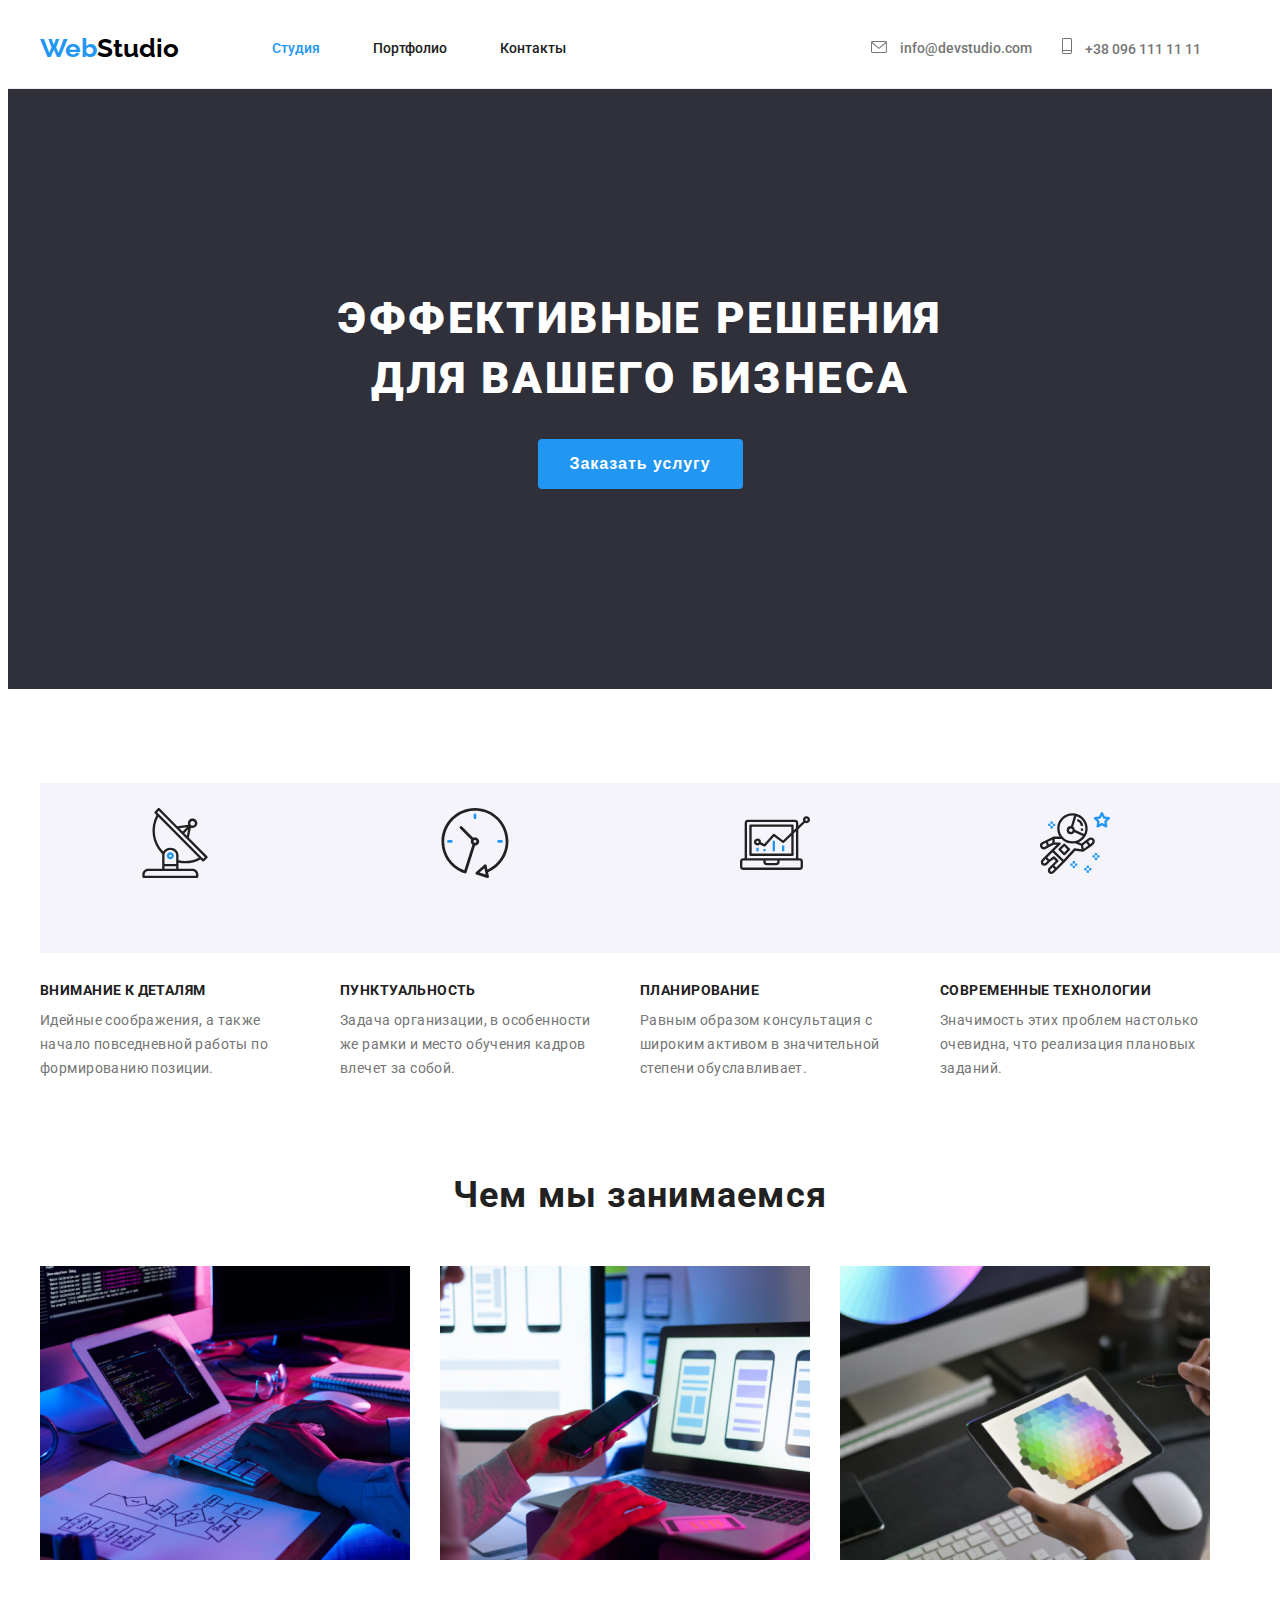
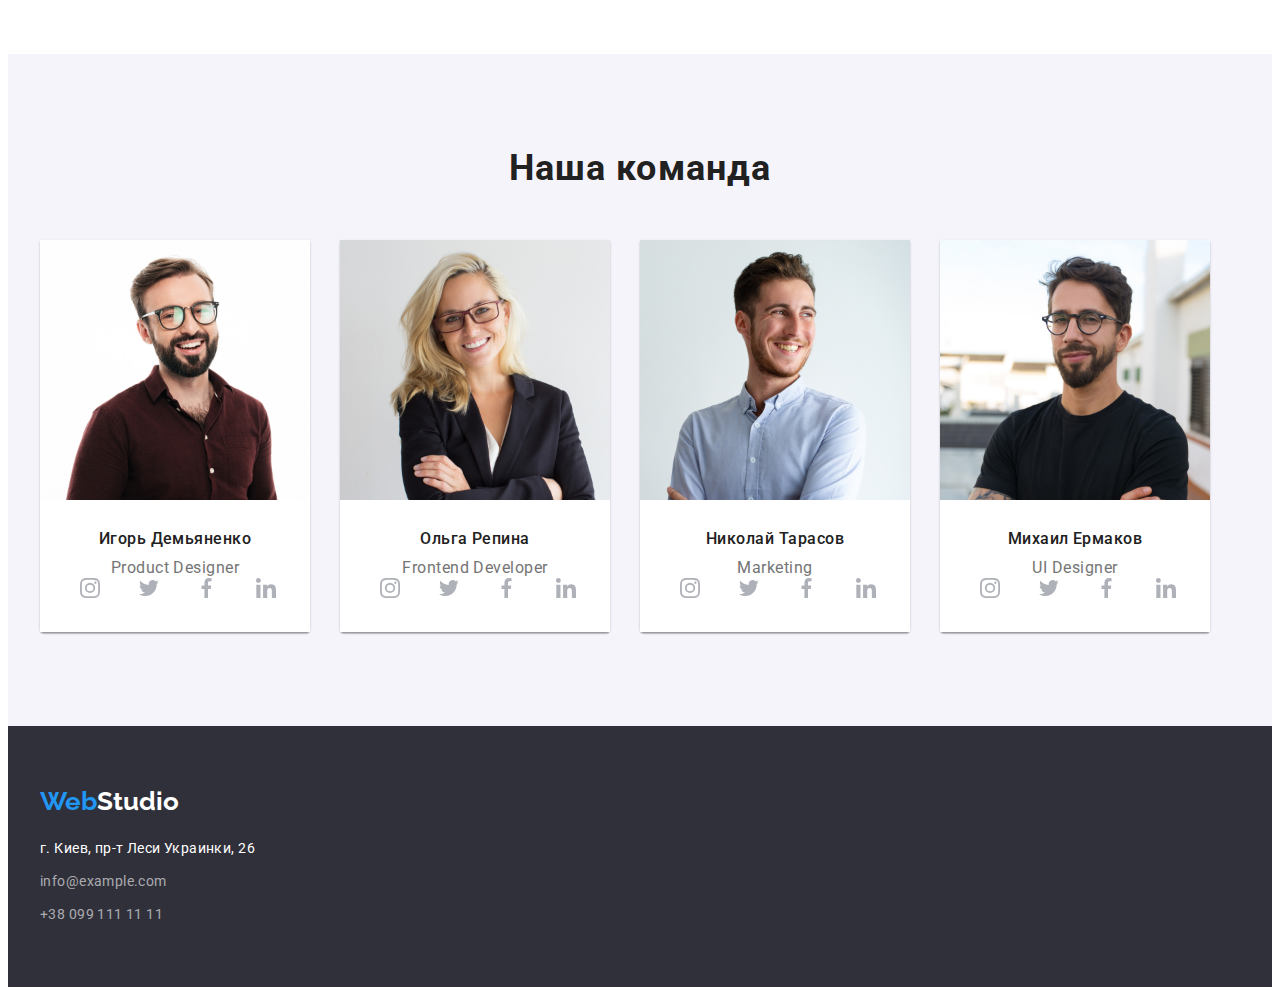
==== index.html @ 64fac33a "правый марджин" ====
<!DOCTYPE html>
<html lang="ru">
<head>
    <meta charset="UTF-8">
    <meta http-equiv="X-UA-Compatible" content="IE=edge">
    <meta name="viewport" content="width=device-width, initial-scale=1.0">
    <title>Студия</title>
    <link rel="preconnect" href="https://fonts.googleapis.com">
    <link rel="preconnect" href="https://fonts.gstatic.com" crossorigin>
    <link href="https://fonts.googleapis.com/css2?family=Raleway:wght@700&family=Roboto:wght@400;500;700;900&display=swap"
        rel="stylesheet">
        <link rel="stylesheet" href="https://cdnjs.cloudflare.com/ajax/libs/modern-normalize/1.1.0/modern-normalize.min.css"
            integrity="sha512-wpPYUAdjBVSE4KJnH1VR1HeZfpl1ub8YT/NKx4PuQ5NmX2tKuGu6U/JRp5y+Y8XG2tV+wKQpNHVUX03MfMFn9Q=="
            crossorigin="anonymous" referrerpolicy="no-referrer" />
    <link rel="stylesheet" href="./css/styles.css" />
</head>
<body>
    <header>
        <div class="section-navigation container">
            <a class="logo" href="./index.html">Web<span class="logo-navigation">Studio</span></a>
    
            <nav class="header-nav">
                <ul class="site-nav">
                    <li class="link"><a href="#" class="current">Студия</a></li>
                    <li class="link"><a href="./portfolio.html">Портфолио</a></li>
                    <li class="link"><a href="#">Контакты</a></li>
                </ul>
            </nav>
            <ul class="contact-header">
             <li class="link">
                <a class="link-icon" href="mailto:">
                <svg class="icon" width="16" height="12">
                <use href="./images/icons.svg#icon-mail"></use> 
                </svg> info@devstudio.com </a>
                </li>
                <li class="link">
                    <a class="link-icon" href="tel:">
                        <svg class="icon" width="10" height="16">
                            <use href="./images/icons.svg#icon-tel"></use>
                        </svg> +38 096 111 11 11 </a>
                    </li>
            </ul>
        </div>
    </header>

    <main>
        <section class="hero-section">
            <div class="container">
            <h1 class="hero-title">Эффективные решения для вашего бизнеса</h1>
            <button type="button" class="hero-button">Заказать услугу </button>
            </div>
        </section>
        <section class="section-properties">
            <div class="container">
            <h2 class="visually-hidden">Наши возможности</h2>
            <ul class="properties">
                <li class="item"><svg class="icon" width="270" height="120">
                    <use href="./images/icons.svg#icon-radar" width="70" height="70" ></use>
                </svg><h3>Внимание к деталям</h3>
                <p>Идейные соображения, а также начало повседневной работы по формированию позиции. </p></li>
                <li  class="item"><svg class="icon" width="270" height="120">
                    <use href="./images/icons.svg#icon-clock" width="70" height="70"></use>
                </svg>
                <h3>Пунктуальность</h3>
                <p>Задача организации, в особенности же рамки и место обучения кадров влечет за собой.</p></li>
                <li  class="item"><svg class="icon" width="270" height="120">
                    <use href="./images/icons.svg#icon-computer" width="70" height="70"></use>
                    </svg>
                    <h3>Планирование</h3>
                <p>Равным образом консультация с широким активом в значительной степени обуславливает.</p></li>
                <li  class="item"><svg class="icon" width="270" height="120">
                    <use href="./images/icons.svg#icon-astronaut" width="70" height="70"></use>
                    </svg><h3>Современные технологии</h3>
                <p>Значимость этих проблем настолько очевидна, что реализация плановых заданий.</p></li>
            </ul>
            </div>
        </section>
        <section class="about-us">
            <div class="container">
            <h2 class="about-title">Чем мы занимаемся</h2>
            <ul class="about-list">
                <li class="list"><img src="./images/box1.jpg" alt="Программирование" width="370"></li>
                <li class="list"><img src="./images/box2.jpg" alt="Мобильные приложения" width="370"></li>
                <li class="list"><img src="./images/box3.jpg" alt="СимплДимпл" width="370"></li>
            </ul>
        </div>
        </section>

        <section class="team">
            <div class="container">
            <h2 class="team-title">Наша команда</h2>
            
            <ul class="team-list">
                <li class="item">
                        <div class="card-thumb">
                <img src="./images/team/igor.jpg" alt="Игорь Демьяненко" width="270"> 
                </div>
                <div class="card-content">
                <h3>Игорь Демьяненко</h3>
                <p lang="en">Product Designer</p>
                <ul class="icon-thumb">
                <li class="item-icon"> 
                <a class="icon" href="https://www.instagram.com" alt="Инстаграм" width="44" height="44" >
                <svg width="20" height="20"><use href="./images/icons.svg#icon-instagramgrey"></use>
                </svg>
                </a>
                </li>
                <li class="item-icon"> <a class="icon" href="https://www.twitter.com" alt="Твиттер" width="44" height="44">
                        <svg width="20" height="20">
                            <use href="./images/icons.svg#icon-twittergrey"></use>
                        </svg >
                    </a></li>

                    <li class="item-icon"> <a class="icon" href="https://www.facebook.com" alt="Фэйсбук" width="44" height="44">
                            <svg width="20" height="20">
                                <use href="./images/icons.svg#icon-facebookgrey"></use>
                            </svg>
                        </a></li>
                        <li class="item-icon"> <a class="icon" href="https://www.linkedin.com" alt="Линкедин" width="44" height="44">
                                <svg width="20" height="20">
                                    <use href="./images/icons.svg#icon-linkedingrey"></use>
                                </svg>
                            </a></li>
                 </ul>
            </div> 
                </li>
                <li class="item">
                        <div class="card-thumb">
                            <img src="./images/team/olga.jpg" alt="Ольга Репина" width="270">
                        </div>
                        <div class="card-content">
                            <h3>Ольга Репина</h3>
                            <p lang="en">Frontend Developer</p>
                            <ul class="icon-thumb">
                                <li class="item-icon">
                                    <a class="icon" href="https://www.instagram.com" alt="Инстаграм" width="44" height="44">
                                        <svg width="20" height="20">
                                            <use href="./images/icons.svg#icon-instagramgrey"></use>
                                        </svg>
                                    </a>
                                </li>
                                <li class="item-icon"> <a class="icon" href="https://www.twitter.com" alt="Твиттер" width="44" height="44">
                                        <svg width="20" height="20">
                                            <use href="./images/icons.svg#icon-twittergrey"></use>
                                        </svg>
                                    </a></li>
                            
                                <li class="item-icon"> <a class="icon" href="https://www.facebook.com" alt="Фэйсбук" width="44" height="44">
                                        <svg width="20" height="20">
                                            <use href="./images/icons.svg#icon-facebookgrey"></use>
                                        </svg>
                                    </a></li>
                                <li class="item-icon"> <a class="icon" href="https://www.linkedin.com" alt="Линкедин" width="44" height="44">
                                        <svg width="20" height="20">
                                            <use href="./images/icons.svg#icon-linkedingrey"></use>
                                        </svg>
                                    </a></li>
                            </ul>
                        </div>
                </li>
                <li class="item">
                            <div class="card-thumb">
                                <img src="./images/team/nikolay.jpg" alt="Николай Тарасов" width="270">
                            </div>
                            <div class="card-content">
                                <h3>Николай Тарасов</h3>
                                <p lang="en">Marketing</p>
                                <ul class="icon-thumb">
                                    <li class="item-icon">
                                        <a class="icon" href="https://www.instagram.com" alt="Инстаграм" width="44" height="44">
                                            <svg width="20" height="20">
                                                <use href="./images/icons.svg#icon-instagramgrey"></use>
                                            </svg>
                                        </a>
                                    </li>
                                    <li class="item-icon"> <a class="icon" href="https://www.twitter.com" alt="Твиттер" width="44" height="44">
                                            <svg width="20" height="20">
                                                <use href="./images/icons.svg#icon-twittergrey"></use>
                                            </svg>
                                        </a></li>
                                
                                    <li class="item-icon"> <a class="icon" href="https://www.facebook.com" alt="Фэйсбук" width="44" height="44">
                                            <svg width="20" height="20">
                                                <use href="./images/icons.svg#icon-facebookgrey"></use>
                                            </svg>
                                        </a></li>
                                    <li class="item-icon"> <a class="icon" href="https://www.linkedin.com" alt="Линкедин" width="44" height="44">
                                            <svg width="20" height="20">
                                                <use href="./images/icons.svg#icon-linkedingrey"></use>
                                            </svg>
                                        </a></li>
                                </ul>
                            </div>
                    </li>
                     <li class="item">
                                <div class="card-thumb">
                                    <img src="./images/team/michail.jpg" alt="Михаил Ермаков" width="270">
                                </div>
                                <div class="card-content">
                                    <h3>Михаил Ермаков</h3>
                                    <p lang="en">UI Designer</p>
                                    <ul class="icon-thumb">
                                        
                                        <li class="item-icon">
                                            <a class="icon" href="https://www.instagram.com" alt="Инстаграм" width="44" height="44">
                                                <svg width="20" height="20">
                                                    <use href="./images/icons.svg#icon-instagramgrey"></use>
                                                </svg>
                                            </a>
                                        </li>
                                        <li class="item-icon"> <a class="icon" href="https://www.twitter.com" alt="Твиттер" width="44" height="44">
                                                <svg width="20" height="20">
                                                    <use href="./images/icons.svg#icon-twittergrey"></use>
                                                </svg>
                                            </a></li>
                                    
                                        <li class="item-icon"> <a class="icon" href="https://www.facebook.com" alt="Фэйсбук" width="44" height="44">
                                                <svg width="20" height="20">
                                                    <use href="./images/icons.svg#icon-facebookgrey"></use>
                                                </svg>
                                            </a></li>
                                        <li class="item-icon"> <a class="icon" href="https://www.linkedin.com" alt="Линкедин" width="44" height="44">
                                                <svg width="20" height="20">
                                                    <use href="./images/icons.svg#icon-linkedingrey"></use>
                                                </svg>
                                            </a></li>
                                    </ul>
                                </div>
                        </li> 
                        </ul>
                        </div>
                 </section>

    </main>
    <footer class="footer-section">
        <div class="container">
            <a class="logo" href="./index.html">Web<span class="logo-navigation-footer">Studio</span></a>
            <address class="contact-footer">
                <p>г. Киев, пр-т Леси Украинки, 26 </p>
                <ul class="contact-footer-list">
                    <li class="item-footer"><a href="mailto:">info@example.com </a></li>
                    <li class="item-footer"><a href="tel:">+38 099 111 11 11 </a></li>
                </ul>
            </address>
        </div>
    </footer>
</body>
</html>
---- css/styles.css ----
/* основной #212121 */
/* второстепенный #2196F3 */
/* дополнительный #fff */
/* задний фон #fff; */
:root {
  --brand-color: #212121;
  --accent-color: #2196f3;
  --contact-color: #757575;
  --background-color: #fff;
  --accent-background-color: #f5f4fa;
  --footer-background-color: #2f303a;
  --header-background-color: #fff;
}

body {
  font-family: 'Roboto', sans-serif;
  color: var(--brand-color);
}
img {
  display: block;
  max-width: 100%;
}

ul {
  list-style: none;
}
h1,
h2,
h3,
p,
ul {
  margin: 0;
}

.visually-hidden {
  position: absolute;
  width: 1px;
  height: 1px;
  margin: -1px;
  border: 0;
  padding: 0;

  white-space: nowrap;
  clip-path: inset(100%);
  clip: rect(0 0 0 0);
  overflow: hidden;
}
/* Header */
header {
  background-color: var(--header-background-color);
  border-bottom: 1px solid #ececec;
}
.section-navigation {
  display: flex;
  align-items: center;
}

.header-nav {
  margin-left: 93px;
}

.site-nav {
  display: flex;
  margin-top: 0;
  margin-bottom: 0;
  padding-left: 0;
}
.site-nav .link a {
  display: block;
  padding-top: 32px;
  padding-bottom: 32px;
}
.site-nav .link:not(:last-child) {
  margin-right: 53px;
}

.logo {
  text-decoration: none;
  font-family: Raleway;
  font-style: normal;
  font-weight: 700;
  font-size: 26px;
  line-height: 1.2;
  color: var(--accent-color);
}
.logo-navigation {
  color: #000;
}
.site-nav a {
  font-weight: 500;
  font-size: 14px;
  line-height: 1.17;
  text-decoration: none;
  color: var(--brand-color);
}
.site-nav .current {
  color: var(--accent-color);
}

.site-nav a:hover,
.site-nav a:focus {
  color: var(--accent-color);
}
.contact-header {
  display: flex;
  margin-left: 305px;
  padding-left: 0;
}
.contact-header .link + .link {
  display: block;
  margin-left: 30px;
}

.contact-header .link-icon {
  font-weight: 500;
  font-size: 14px;
  line-height: 1.17;
  text-decoration: none;
  color: var(--contact-color);
  fill: var(--contact-color);
}
.icon {
  margin-right: 10px;
}

.link-icon:hover,
.link-icon:focus {
  fill: var(--accent-color);
  color: var(--accent-color);
}

/* Main portfolio */

.filter-section {
  background-color: var(--background-color);
  padding-top: 94px;
  padding-bottom: 94px;
}

.filter-block {
  display: flex;
  justify-content: center;
  margin-bottom: 50px;
  margin-top: 0;
  padding-left: 0;
}
.filter-block > .item:not(:last-child) {
  margin-right: 8px;
}

.filter-block .filter-button {
  border: transparent;
  border-radius: 4px;
  padding: 6px 22px;
}

.filter-button {
  font-family: Roboto;
  font-weight: 500;
  font-size: 16px;
  line-height: 1.62;
  text-align: center;
  letter-spacing: 0.03em;
  background-color: var(--accent-background-color);
  cursor: pointer;
  color: var(--brand-color);
}

.filter-button:hover,
.filter-button:focus {
  color: var(--header-background-color);
  background-color: var(--accent-color);
}
/* Карточки Портфолио */

.project {
  display: flex;
  flex-wrap: wrap;
  padding: 0;
  margin-top: 0;
}

.project > .project-list:nth-child(-n + 3) {
  margin-top: 0;
}

.project > .project-list {
  flex-basis: calc((100% - 60px) / 3);
  margin-top: 30px;
  margin-right: 30px;
  width: 370px;
}
.project-list:nth-child(3n) {
  margin-right: 0;
}

.project-link {
  text-decoration: none;
}

.project-link .project-text {
  color: var(--contact-color);
  font-weight: 500;
  font-size: 16px;
  line-height: 1.87;
  letter-spacing: 0.03em;
}

.project-link .project-title {
  color: var(--brand-color);
  font-weight: 700;
  font-size: 18px;
  line-height: 2;
  letter-spacing: 0.06em;
  margin-bottom: 4px;
}
.container-text {
  margin: 0;
  padding: 20px 24px;
  border: 1px solid #eeeeee;
  border-top: none;
}

/* Footer */
.footer-section {
  background-color: var(--footer-background-color);
  padding-top: 60px;
  padding-bottom: 60px;
}
.container {
  width: 1200px;
  padding-left: 15px;
  padding-right: 15px;
  margin-left: auto;
  margin-right: auto;
}

.logo-navigation-footer {
  color: var(--header-background-color);
  margin-left: auto;
}
.contact-footer {
  margin-top: 20px;
}
.contact-footer-list {
  margin-left: auto;
  padding-left: 0;
  margin-top: 9px;
}
.item-footer:not(:last-child) {
  margin-bottom: 9px;
}

.contact-footer p {
  text-decoration: none;
  font-weight: 400;
  font-size: 14px;
  line-height: 1.71;
  letter-spacing: 0.03em;
  color: var(--header-background-color);
  font-style: normal;
  margin-left: auto;
}
.contact-footer a {
  font-weight: 400;
  font-size: 14px;
  line-height: 1.71;
  letter-spacing: 0.03em;
  text-decoration: none;
  color: rgba(255, 255, 255, 0.6);
  font-style: normal;
}

.contact-footer a:focus,
.contact-footer a:hover {
  color: var(--accent-color);
}
/* Main Studio */
/* Hero Main */
.hero-section {
  padding-bottom: 200px;
  padding-top: 200px;
  background: var(--footer-background-color);
}

.hero-title {
  margin-top: 0;
  font-weight: 900;
  font-size: 44px;
  line-height: 1.36;
  letter-spacing: 0.06em;
  color: var(--header-background-color);
  text-transform: uppercase;
  width: 696px;
  text-align: center;
  margin-left: auto;
  margin-right: auto;
  margin-bottom: 30px;
}
.hero-button {
  font-weight: 700;
  font-size: 16px;
  line-height: 1.87;

  display: block;
  margin-left: auto;
  margin-right: auto;
  letter-spacing: 0.06em;
  background-color: var(--accent-color);
  color: var(--header-background-color);
  cursor: pointer;
  border-radius: 4px;
  border: transparent;
  padding: 10px 32px;
}

.hero-button:hover,
.hero-button:focus {
  background-color: #188ce8;
  color: var(--header-background-color);
}
/* Properties main */
.section-properties {
  background-color: var(--background-color);
  padding-bottom: 94px;
  padding-top: 94px;
}

.properties {
  display: flex;
  margin-bottom: 0;
  padding-left: 0;
}
.properties-title {
  margin: 0;
}
.properties > .item {
  width: 270px;
}

.properties > .item:not(:last-child) {
  margin-right: 30px;
}
.properties h3 {
  margin-bottom: 10px;
  font-weight: 700;
  font-size: 14px;
  line-height: 1.14;
  letter-spacing: 0.03em;
  text-transform: uppercase;
}

.properties p {
  margin-top: 0;
  font-weight: 400;
  font-size: 14px;
  line-height: 1.71;
  letter-spacing: 0.03em;
  color: var(--contact-color);
}
.properties .icon {
  display: block;
  background-color: var(--accent-background-color);
  padding: 25px 100px;
  margin-bottom: 30px;
}
/* About main */
.about-us {
  background-color: var(--background-color);
  padding-bottom: 94px;
}
.about-list {
  display: flex;
  margin-bottom: 0;
  padding-left: 0;
}

.about-list > .list:not(:last-child) {
  margin-right: 30px;
}
.about-title {
  text-align: center;
  margin-bottom: 50px;
  margin-top: 0;
  font-weight: 700;
  font-size: 36px;
  line-height: 1.16;
  letter-spacing: 0.03em;
}
/* Team main */
.team {
  background-color: var(--accent-background-color);
  padding-top: 94px;
  padding-bottom: 94px;
}

.team-list {
  display: flex;
  margin-bottom: 0;
  padding-left: 0;
}
.team-list > .item:not(:last-child) {
  margin-right: 30px;
}
.team-list > .item {
  width: 270px;
  box-shadow: 0px 1px 3px rgba(0, 0, 0, 0.12), 0px 1px 1px rgba(0, 0, 0, 0.14),
    0px 2px 1px rgba(0, 0, 0, 0.2);
  border-radius: 0px 0px 4px 4px;
}

.team-title {
  margin-top: 0;
  margin-bottom: 50px;
  text-align: center;
  font-weight: 700;
  font-size: 36px;
  line-height: 1.16;
  letter-spacing: 0.03em;
  text-align: center;
}

.card-content {
  text-align: center;
  padding-top: 30px;
  padding-bottom: 30px;
  background-color: var(--header-background-color);
}
.icon-thumb {
  width: 206px;
  display: flex;
  justify-content: space-between;
  align-items: center;
}

.item-icon {
  margin-right: 10px;
}

.icon-thumb .icon {
  display: block;
  margin-right: 0;
}
.item-icon .icon:hover,
.item-icon .icon:focus {
  background-color: var(--accent-color);
  fill: #fff;
}

.team h3 {
  font-weight: 500;
  font-size: 16px;
  line-height: 1.18;
  letter-spacing: 0.03em;
  margin-bottom: 10px;
}
.team p {
  font-weight: 400;
  font-size: 16px;
  line-height: 1.18;
  letter-spacing: 0.03em;
  color: var(--contact-color);
}
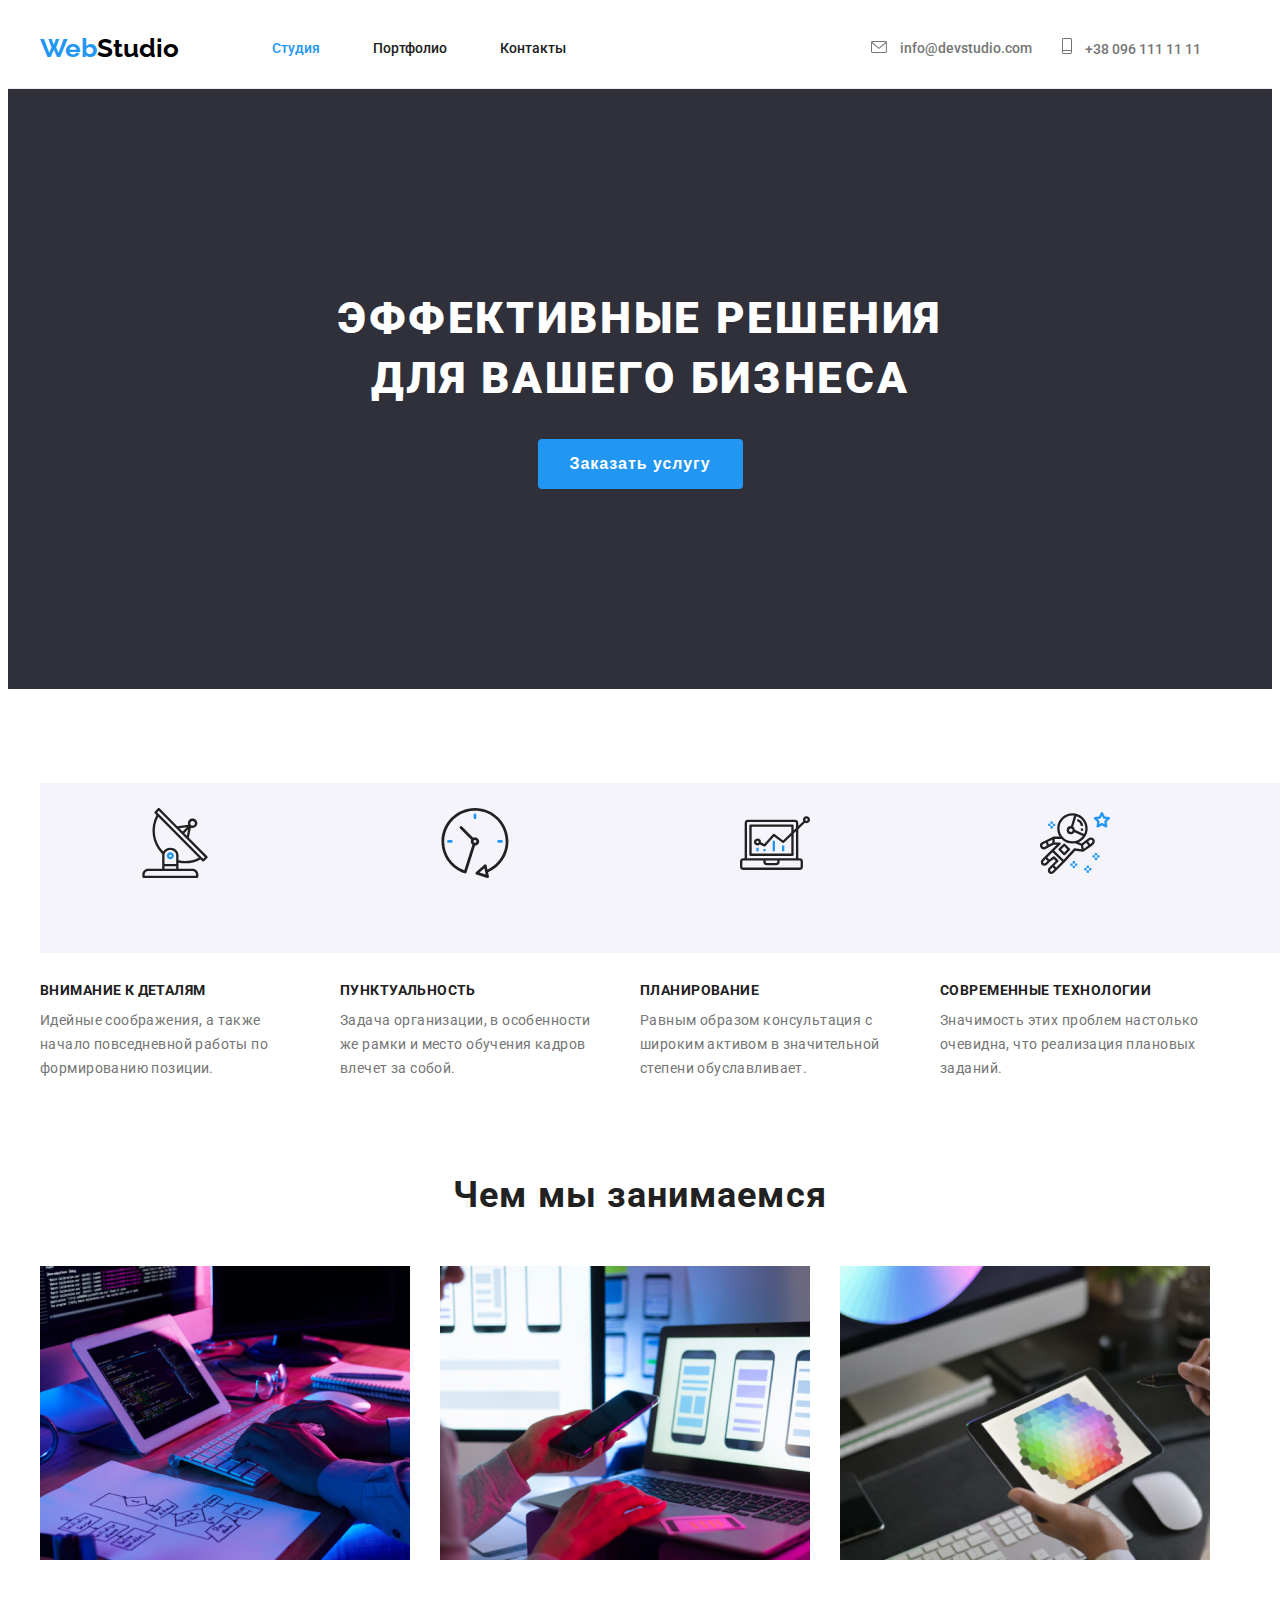
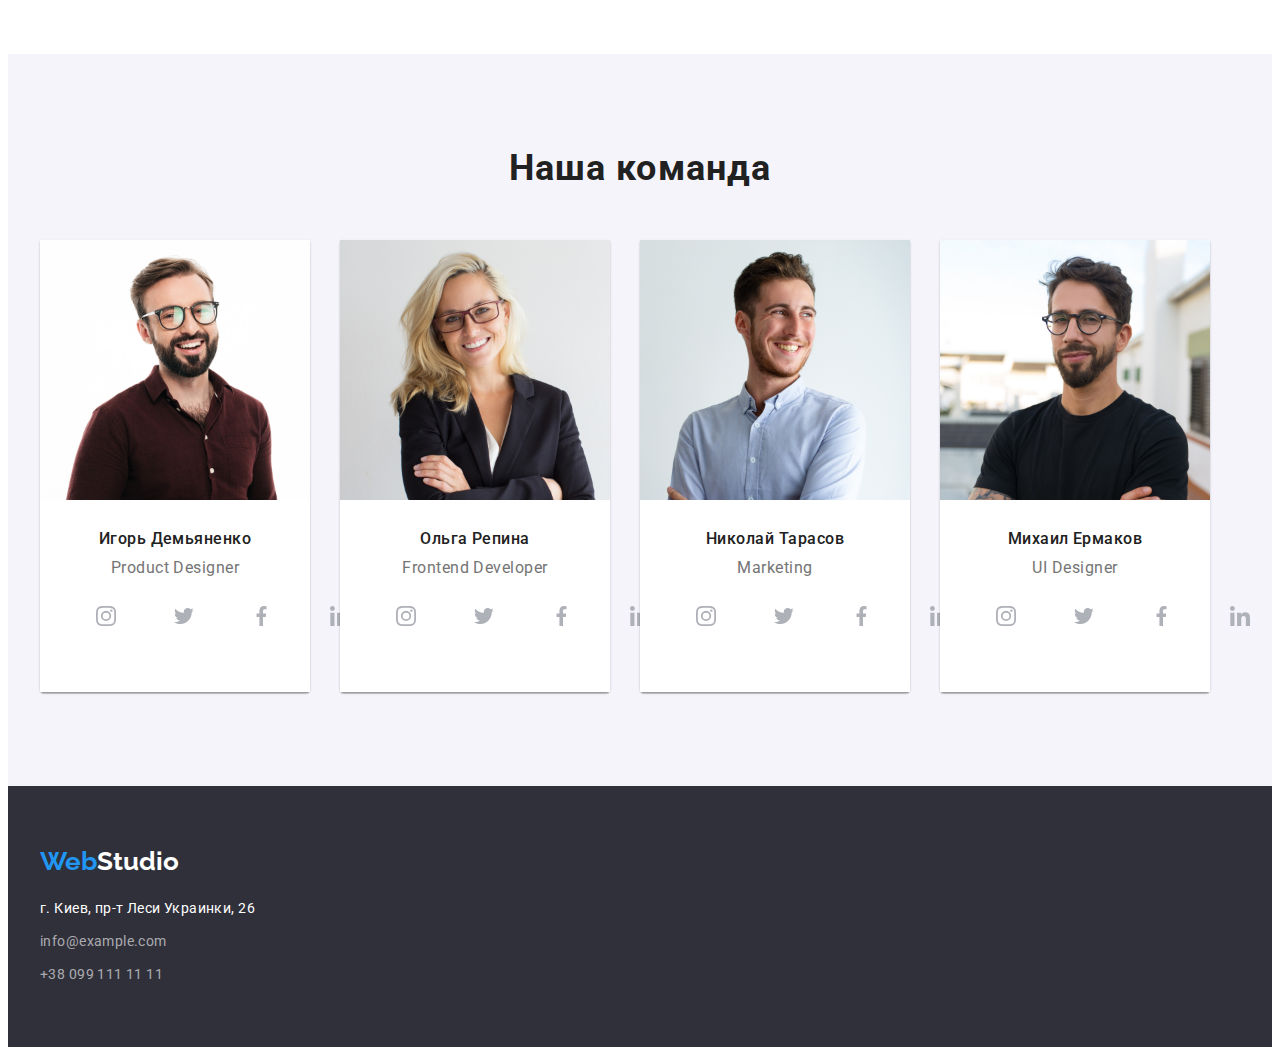
==== commit e3d2e98e: "секция team готова" ====
--- a/index.html
+++ b/index.html
@@ -200,9 +200,9 @@
                                     <h3>Михаил Ермаков</h3>
                                     <p lang="en">UI Designer</p>
                                     <ul class="icon-thumb">
-                                        
+
                                         <li class="item-icon">
-                                            <a class="icon" href="https://www.instagram.com" alt="Инстаграм" width="44" height="44">
+                                            <a class="icon" href="https://www.instagram.com" alt="Инстаграм">
                                                 <svg width="20" height="20">
                                                     <use href="./images/icons.svg#icon-instagramgrey"></use>
                                                 </svg>
--- a/css/styles.css
+++ b/css/styles.css
@@ -119,7 +119,7 @@
   color: var(--contact-color);
   fill: var(--contact-color);
 }
-.icon {
+.link-icon .icon {
   margin-right: 10px;
 }
 
@@ -427,24 +427,30 @@
   background-color: var(--header-background-color);
 }
 .icon-thumb {
-  width: 206px;
-  display: flex;
-  justify-content: space-between;
+  width: 270px;
+  display: flex;
   align-items: center;
-}
-
-.item-icon {
+  padding-top: 16px;
+  padding-left: 32px;
+  padding-right: 32px;
+}
+.item-icon:not(:last-child) {
   margin-right: 10px;
 }
 
-.icon-thumb .icon {
-  display: block;
-  margin-right: 0;
-}
+.item-icon .icon {
+  display: block;
+  width: 44px;
+  height: 44px;
+  padding: 12px;
+  border-radius: 50%;
+  fill: #afb1b8;
+}
+
 .item-icon .icon:hover,
 .item-icon .icon:focus {
   background-color: var(--accent-color);
-  fill: #fff;
+  fill: var(--header-background-color);
 }
 
 .team h3 {
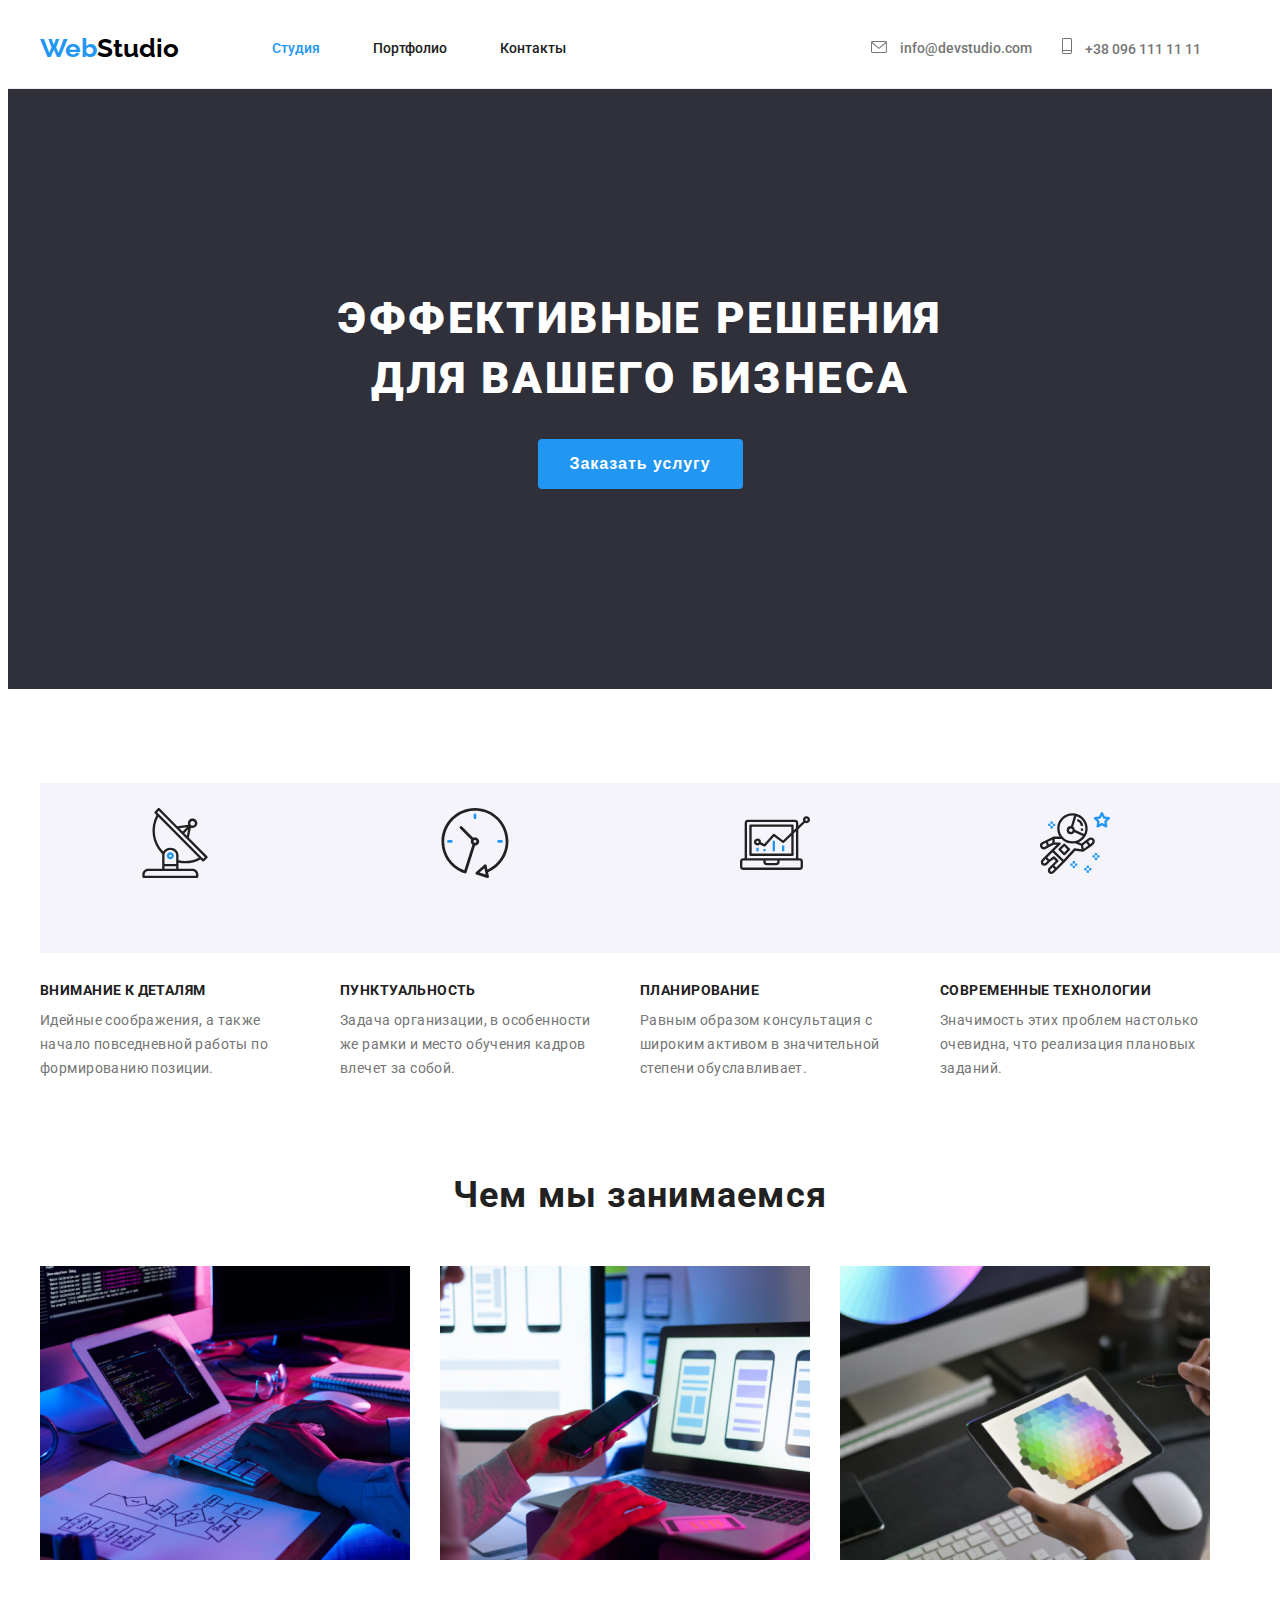
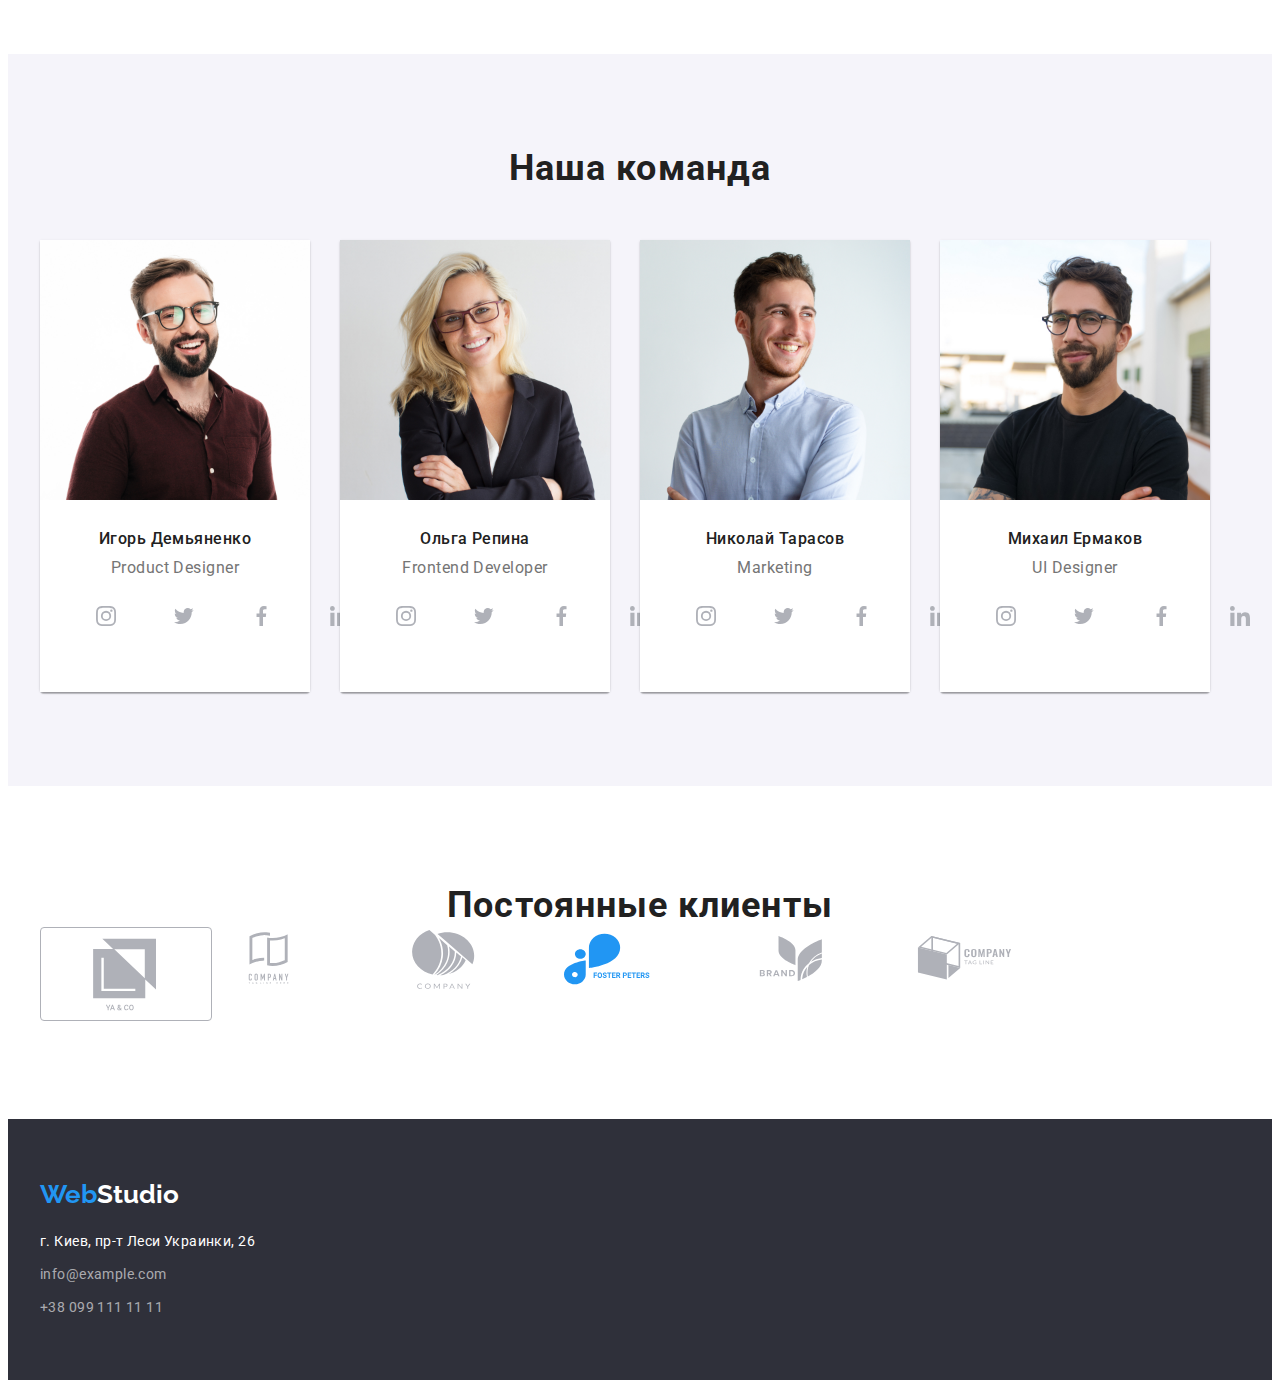
==== commit f5e16708: "clients" ====
--- a/index.html
+++ b/index.html
@@ -230,6 +230,33 @@
                         </ul>
                         </div>
                  </section>
+    <section class="clients">
+        <div class="container">
+        <h2 class="clients-title">Постоянные клиенты</h2>
+        <div>
+           <svg class="clients-border" width="106" height="60">
+               <use class="clients-icon" href="./images/icons.svg#icon-Logo"></use>
+           </svg>
+            <svg width="170" height="92">
+                <use href="./images/icons.svg#icon-Logo4" width="106" height="60"></use>
+            </svg>
+          
+            <svg width="170" height="92">
+                <use href="./images/icons.svg#icon-logo1" width="106" height="60"></use>
+            </svg>
+            <svg width="170" height="92">
+                <use href="./images/icons.svg#icon-Logo5" width="106" height="60"></use>
+            </svg>
+            <svg width="170" height="92">
+                <use href="./images/icons.svg#icon-Logo3" width="106" height="60"></use>
+            </svg>
+            <svg width="170" height="92">
+                <use href="./images/icons.svg#icon-Logo2" width="106" height="60"></use>
+            </svg>
+           
+        </div>
+        </div>
+    </section>
 
     </main>
     <footer class="footer-section">
--- a/css/styles.css
+++ b/css/styles.css
@@ -467,3 +467,30 @@
   letter-spacing: 0.03em;
   color: var(--contact-color);
 }
+
+/*  Clients Main */
+.clients {
+  padding-top: 99px;
+  padding-bottom: 94px;
+  background-color: var(--header-background-color);
+}
+.clients-title {
+  font-weight: 700;
+  font-size: 36px;
+  line-height: 1.16;
+  letter-spacing: 0.03em;
+  color: var(--brand-color);
+  text-align: center;
+}
+
+.clients-border {
+  width: 170px;
+  height: 92px;
+  border: 1px solid #afb1b8;
+  border-radius: 4px;
+}
+
+.clients-icon {
+  display: block;
+  padding: 16px 32px;
+}
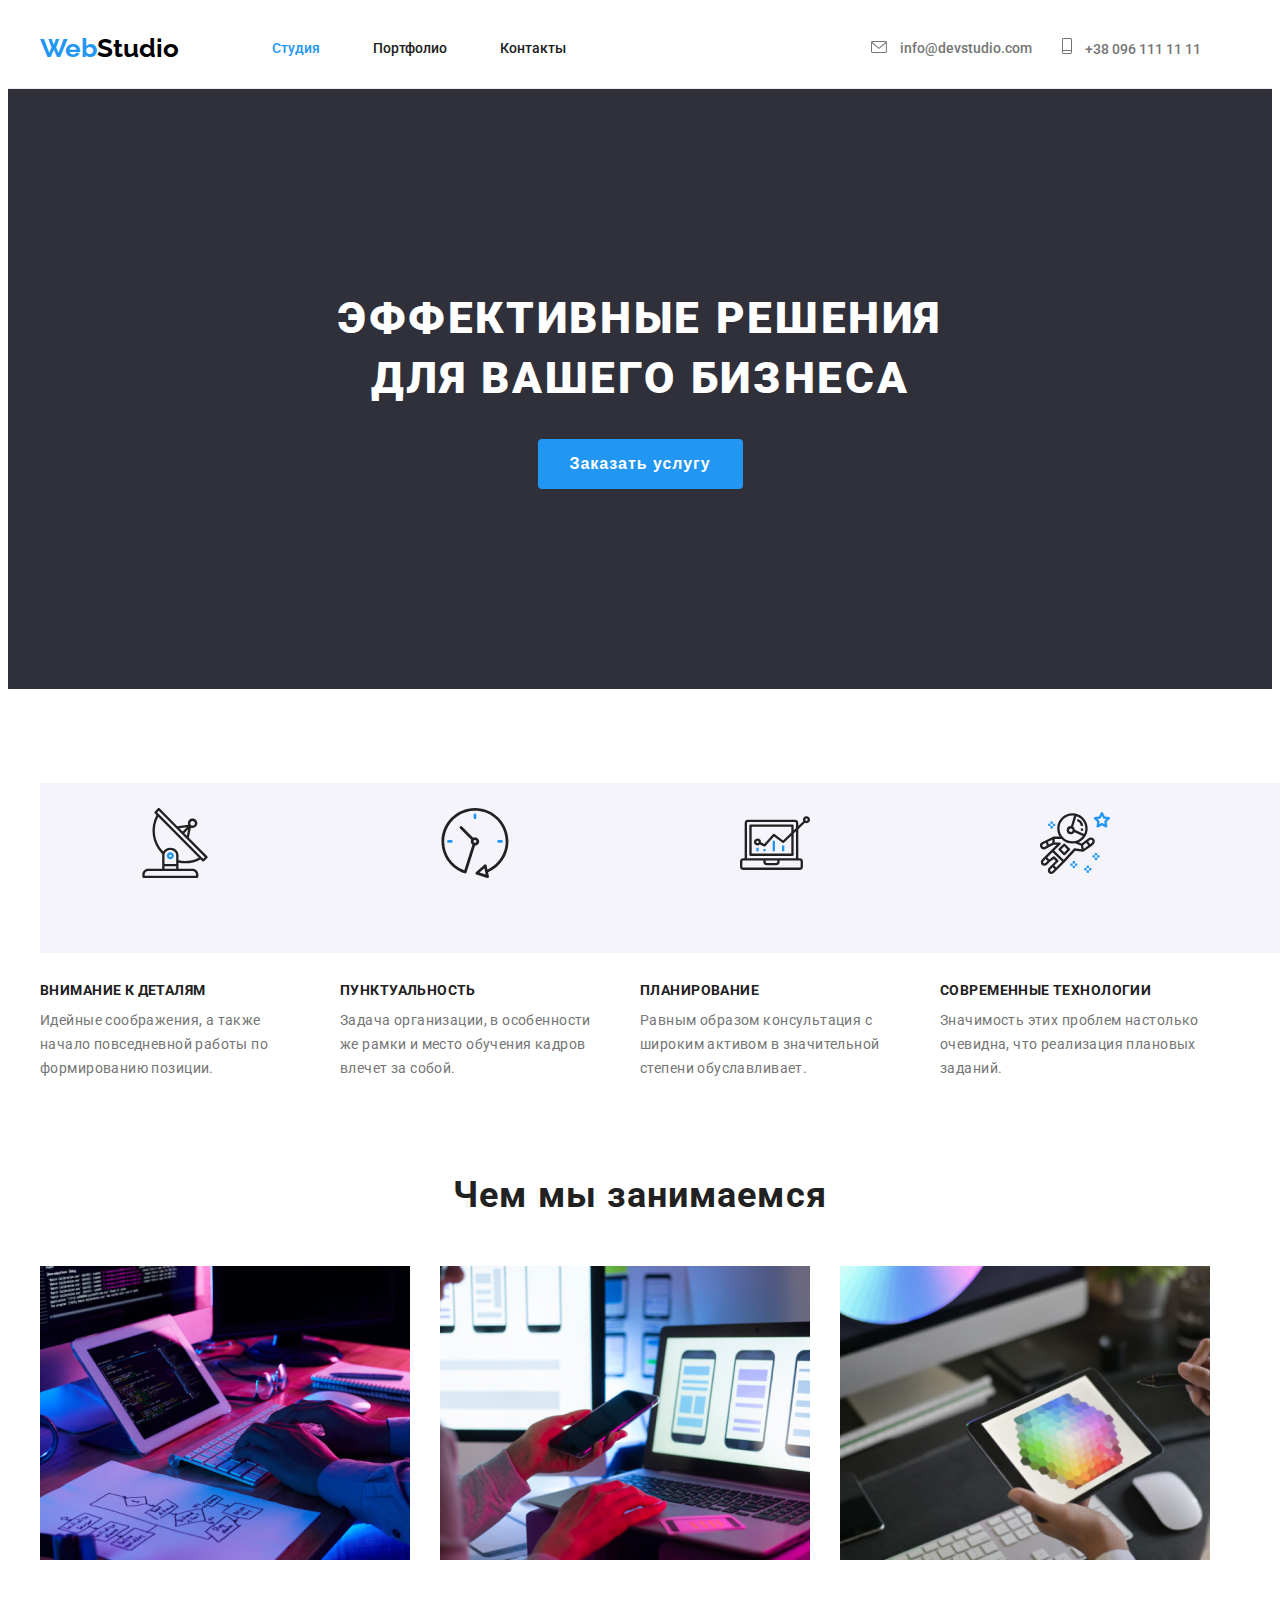
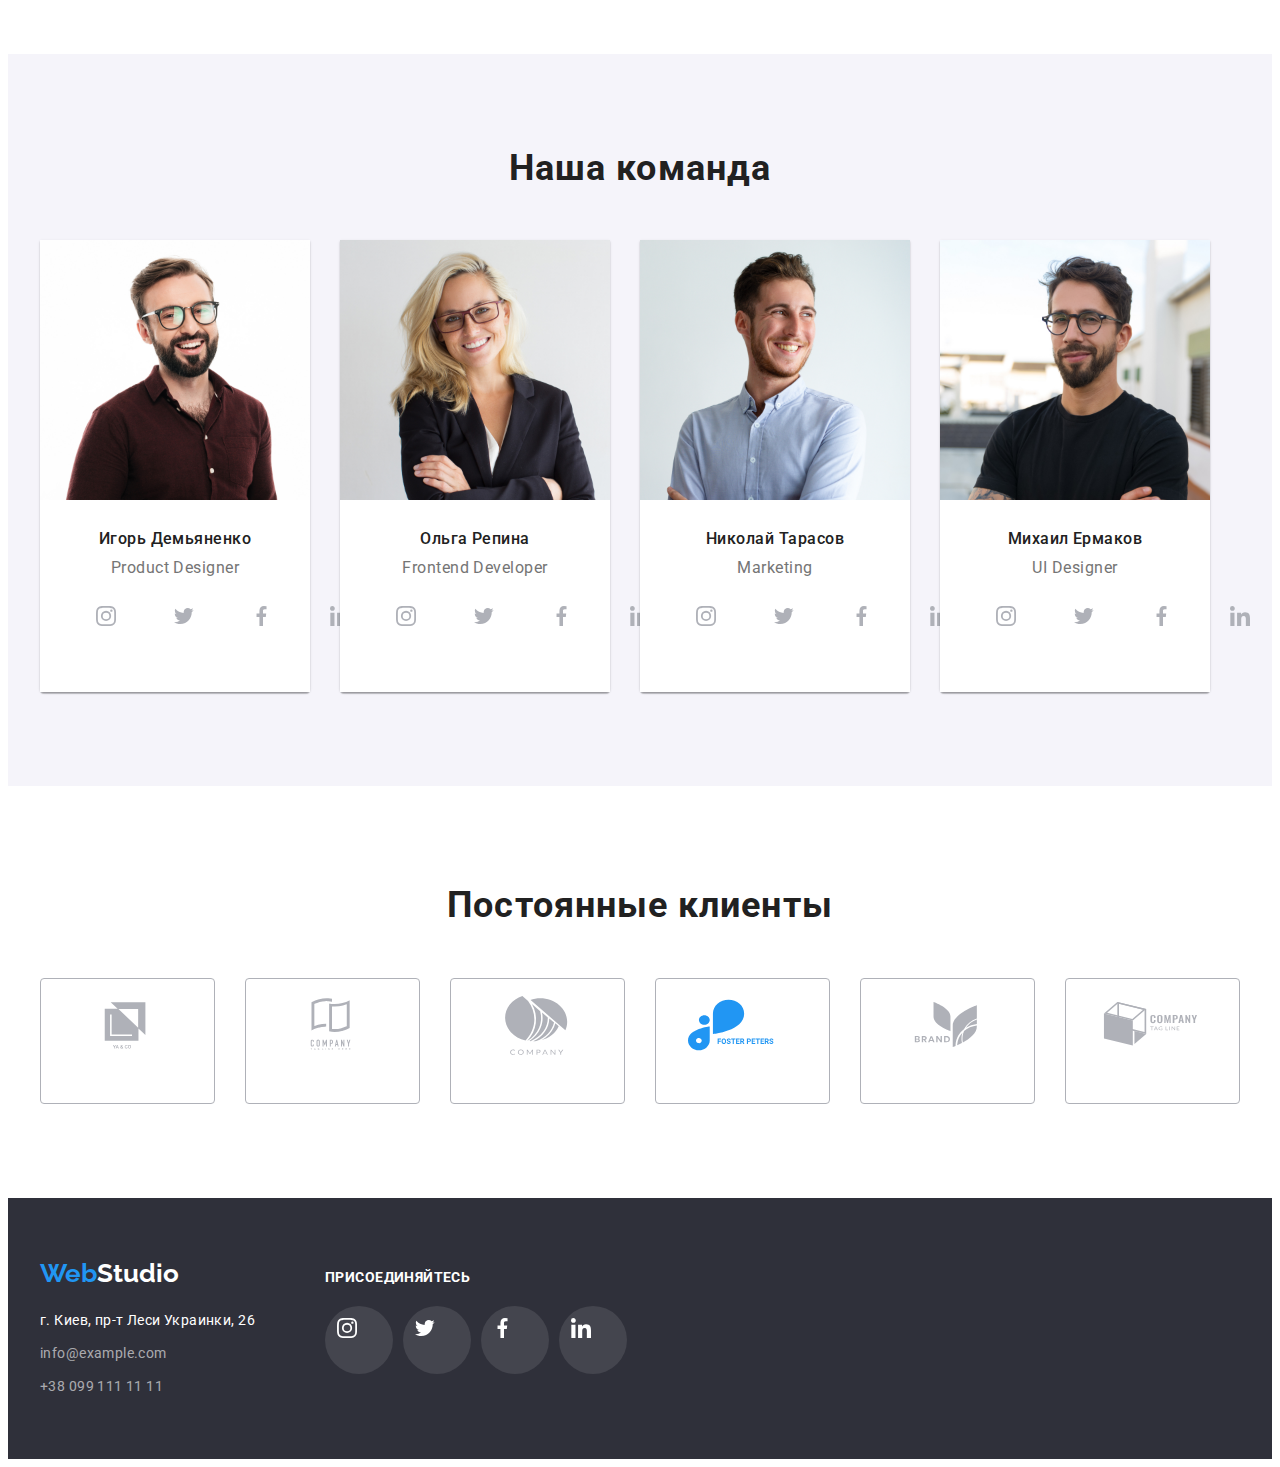
==== commit 63c14c23: "add icons in footer" ====
--- a/index.html
+++ b/index.html
@@ -233,25 +233,25 @@
     <section class="clients">
         <div class="container">
         <h2 class="clients-title">Постоянные клиенты</h2>
-        <div>
-           <svg class="clients-border" width="106" height="60">
-               <use class="clients-icon" href="./images/icons.svg#icon-Logo"></use>
+        <div class="clients-thumb">
+           <svg class="clients-border" width="170" height="92">
+               <use class="clients-icon" href="./images/icons.svg#icon-Logo" width="106" height="60"></use>
            </svg>
-            <svg width="170" height="92">
-                <use href="./images/icons.svg#icon-Logo4" width="106" height="60"></use>
+            <svg class="clients-border" width="170" height="92">
+                <use class="clients-icon" href="./images/icons.svg#icon-Logo4" width="106" height="60"></use>
             </svg>
           
-            <svg width="170" height="92">
-                <use href="./images/icons.svg#icon-logo1" width="106" height="60"></use>
-            </svg>
-            <svg width="170" height="92">
-                <use href="./images/icons.svg#icon-Logo5" width="106" height="60"></use>
-            </svg>
-            <svg width="170" height="92">
-                <use href="./images/icons.svg#icon-Logo3" width="106" height="60"></use>
-            </svg>
-            <svg width="170" height="92">
-                <use href="./images/icons.svg#icon-Logo2" width="106" height="60"></use>
+            <svg class="clients-border" width="170" height="92">
+                <use class="clients-icon" href="./images/icons.svg#icon-logo1" width="106" height="60"></use>
+            </svg>
+            <svg class="clients-border" width="170" height="92">
+                <use class="clients-icon" href="./images/icons.svg#icon-Logo5" width="106" height="60"></use>
+            </svg>
+            <svg class="clients-border" width="170" height="92">
+                <use class="clients-icon" href="./images/icons.svg#icon-Logo3" width="106" height="60"></use>
+            </svg>
+            <svg class="clients-border" width="170" height="92">
+                <use class="clients-icon" href="./images/icons.svg#icon-Logo2" width="106" height="60"></use>
             </svg>
            
         </div>
@@ -261,6 +261,7 @@
     </main>
     <footer class="footer-section">
         <div class="container">
+            <div>
             <a class="logo" href="./index.html">Web<span class="logo-navigation-footer">Studio</span></a>
             <address class="contact-footer">
                 <p>г. Киев, пр-т Леси Украинки, 26 </p>
@@ -269,6 +270,35 @@
                     <li class="item-footer"><a href="tel:">+38 099 111 11 11 </a></li>
                 </ul>
             </address>
+            </div>
+            <div class="social-list">
+                <h2 class="footer-title">Присоединяйтесь</h2>
+                <ul class="icon-list">
+                    <li class="item-icon">
+                        <a class="footer-icon" href="https://www.instagram.com" alt="Инстаграм" width="44" height="44">
+                            <svg width="20" height="20">
+                                <use href="./images/icons.svg#icon-instagramgrey"></use>
+                            </svg>
+                        </a>
+                    </li>
+                    <li class="item-icon"> <a class="footer-icon" href="https://www.twitter.com" alt="Твиттер" width="44" height="44">
+                            <svg width="20" height="20">
+                                <use href="./images/icons.svg#icon-twittergrey"></use>
+                            </svg>
+                        </a></li>
+                
+                    <li class="item-icon"> <a class="footer-icon" href="https://www.facebook.com" alt="Фэйсбук" width="44" height="44">
+                            <svg width="20" height="20">
+                                <use href="./images/icons.svg#icon-facebookgrey"></use>
+                            </svg>
+                        </a></li>
+                    <li class="item-icon"> <a class="footer-icon" href="https://www.linkedin.com" alt="Линкедин" width="44" height="44">
+                            <svg width="20" height="20">
+                                <use href="./images/icons.svg#icon-linkedingrey"></use>
+                            </svg>
+                        </a></li>
+                </ul>
+            </div>
         </div>
     </footer>
 </body>
--- a/css/styles.css
+++ b/css/styles.css
@@ -234,6 +234,19 @@
   margin-left: auto;
   margin-right: auto;
 }
+.footer-section .container {
+  display: flex;
+  align-items: flex-start;
+}
+.footer-title {
+  font-weight: 700;
+  font-size: 14px;
+  line-height: 1.14;
+  letter-spacing: 0.03em;
+  color: var(--background-color);
+  text-transform: uppercase;
+  margin-bottom: 20px;
+}
 
 .logo-navigation-footer {
   color: var(--header-background-color);
@@ -250,6 +263,31 @@
 .item-footer:not(:last-child) {
   margin-bottom: 9px;
 }
+.icon-list {
+  display: flex;
+  align-items: center;
+  padding: 0;
+}
+.item-icon:not(:last-child) {
+  margin-right: 10px;
+}
+
+.item-icon .footer-icon {
+  display: block;
+  width: 44px;
+  height: 44px;
+  padding: 12px;
+  border-radius: 50%;
+  fill: var(--header-background-color);
+  background-color: rgba(255, 255, 255, 0.1);
+  cursor: pointer;
+}
+
+.item-icon .footer-icon:hover,
+.item-icon .footer-icon:focus {
+  background-color: var(--accent-color);
+  fill: var(--header-background-color);
+}
 
 .contact-footer p {
   text-decoration: none;
@@ -275,6 +313,12 @@
 .contact-footer a:hover {
   color: var(--accent-color);
 }
+
+.social-list {
+  margin-top: 12px;
+  margin-left: 70px;
+}
+
 /* Main Studio */
 /* Hero Main */
 .hero-section {
@@ -445,6 +489,7 @@
   padding: 12px;
   border-radius: 50%;
   fill: #afb1b8;
+  cursor: pointer;
 }
 
 .item-icon .icon:hover,
@@ -474,6 +519,10 @@
   padding-bottom: 94px;
   background-color: var(--header-background-color);
 }
+
+.clients-thumb {
+  display: flex;
+}
 .clients-title {
   font-weight: 700;
   font-size: 36px;
@@ -481,6 +530,7 @@
   letter-spacing: 0.03em;
   color: var(--brand-color);
   text-align: center;
+  margin-bottom: 51px;
 }
 
 .clients-border {
@@ -488,9 +538,13 @@
   height: 92px;
   border: 1px solid #afb1b8;
   border-radius: 4px;
+  padding: 16px 32px;
 }
 
 .clients-icon {
   display: block;
-  padding: 16px 32px;
-}
+}
+
+.clients-border:not(:last-child) {
+  margin-right: 30px;
+}
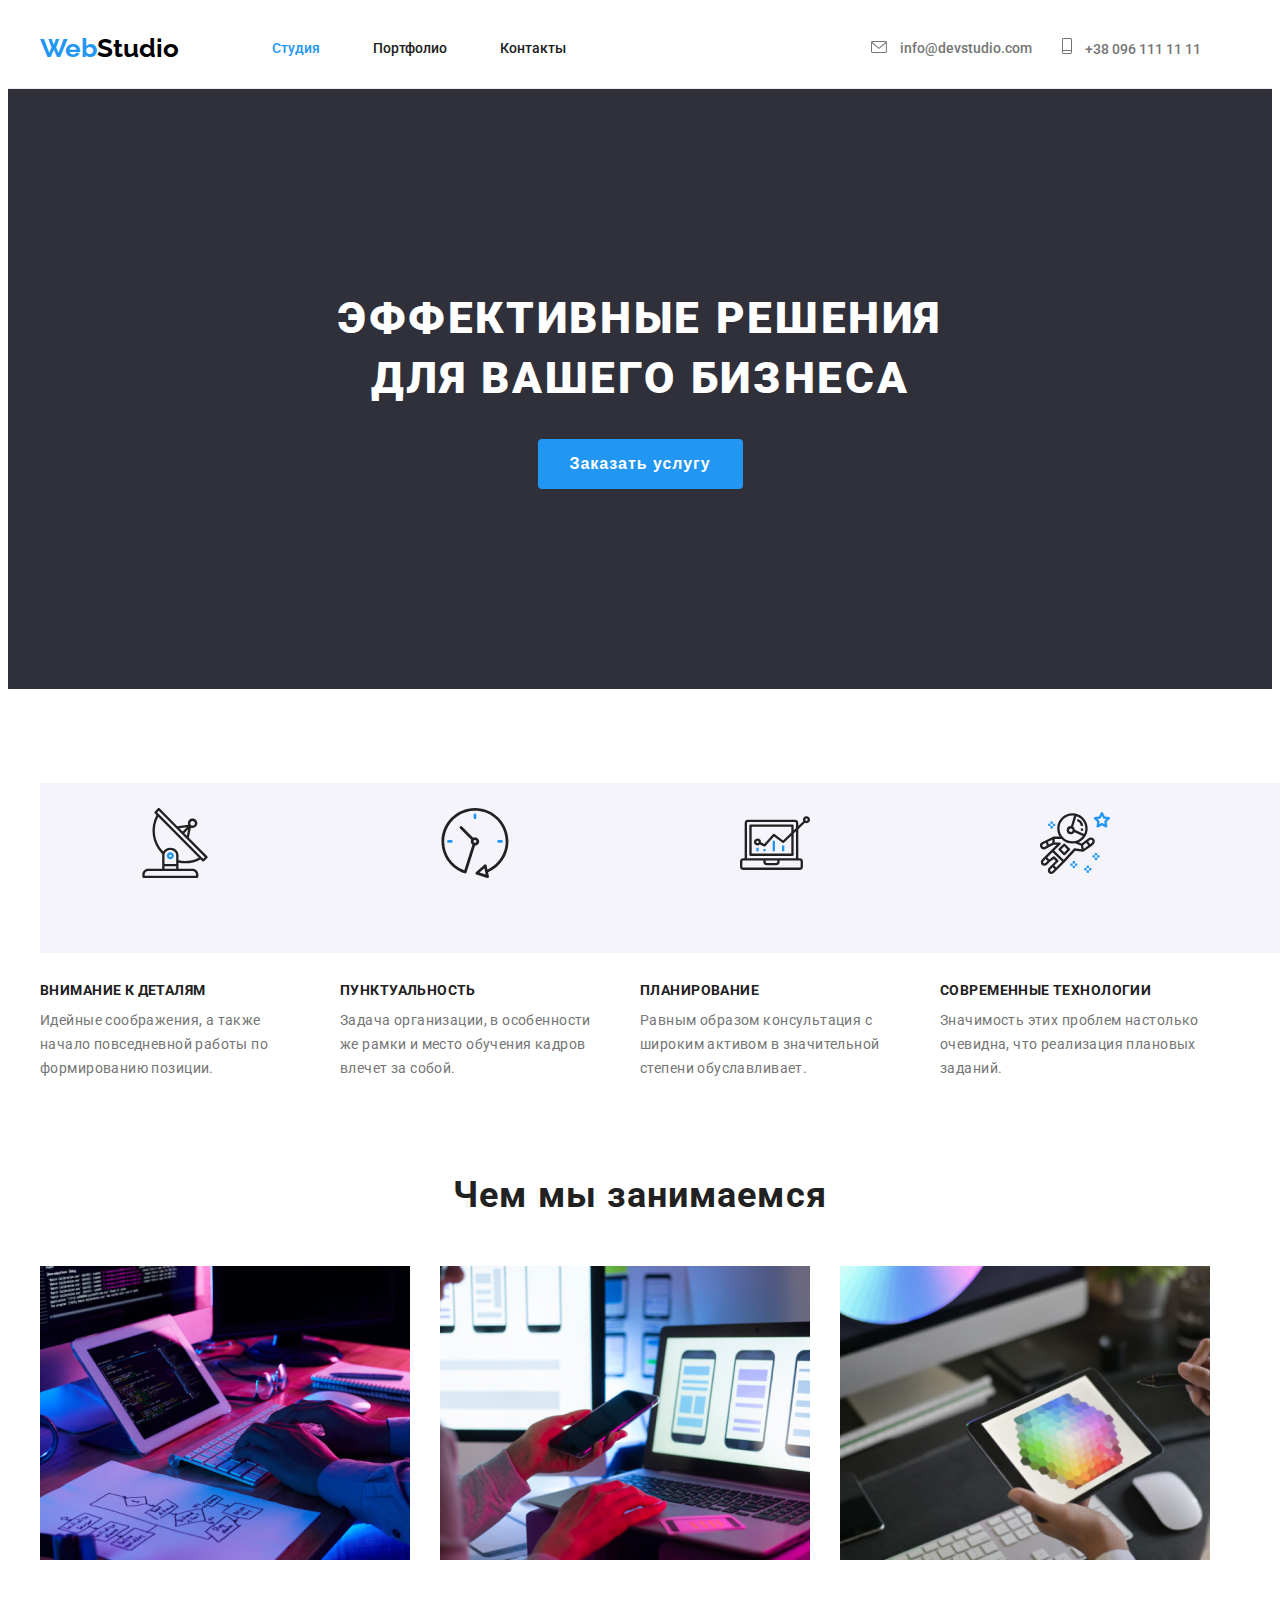
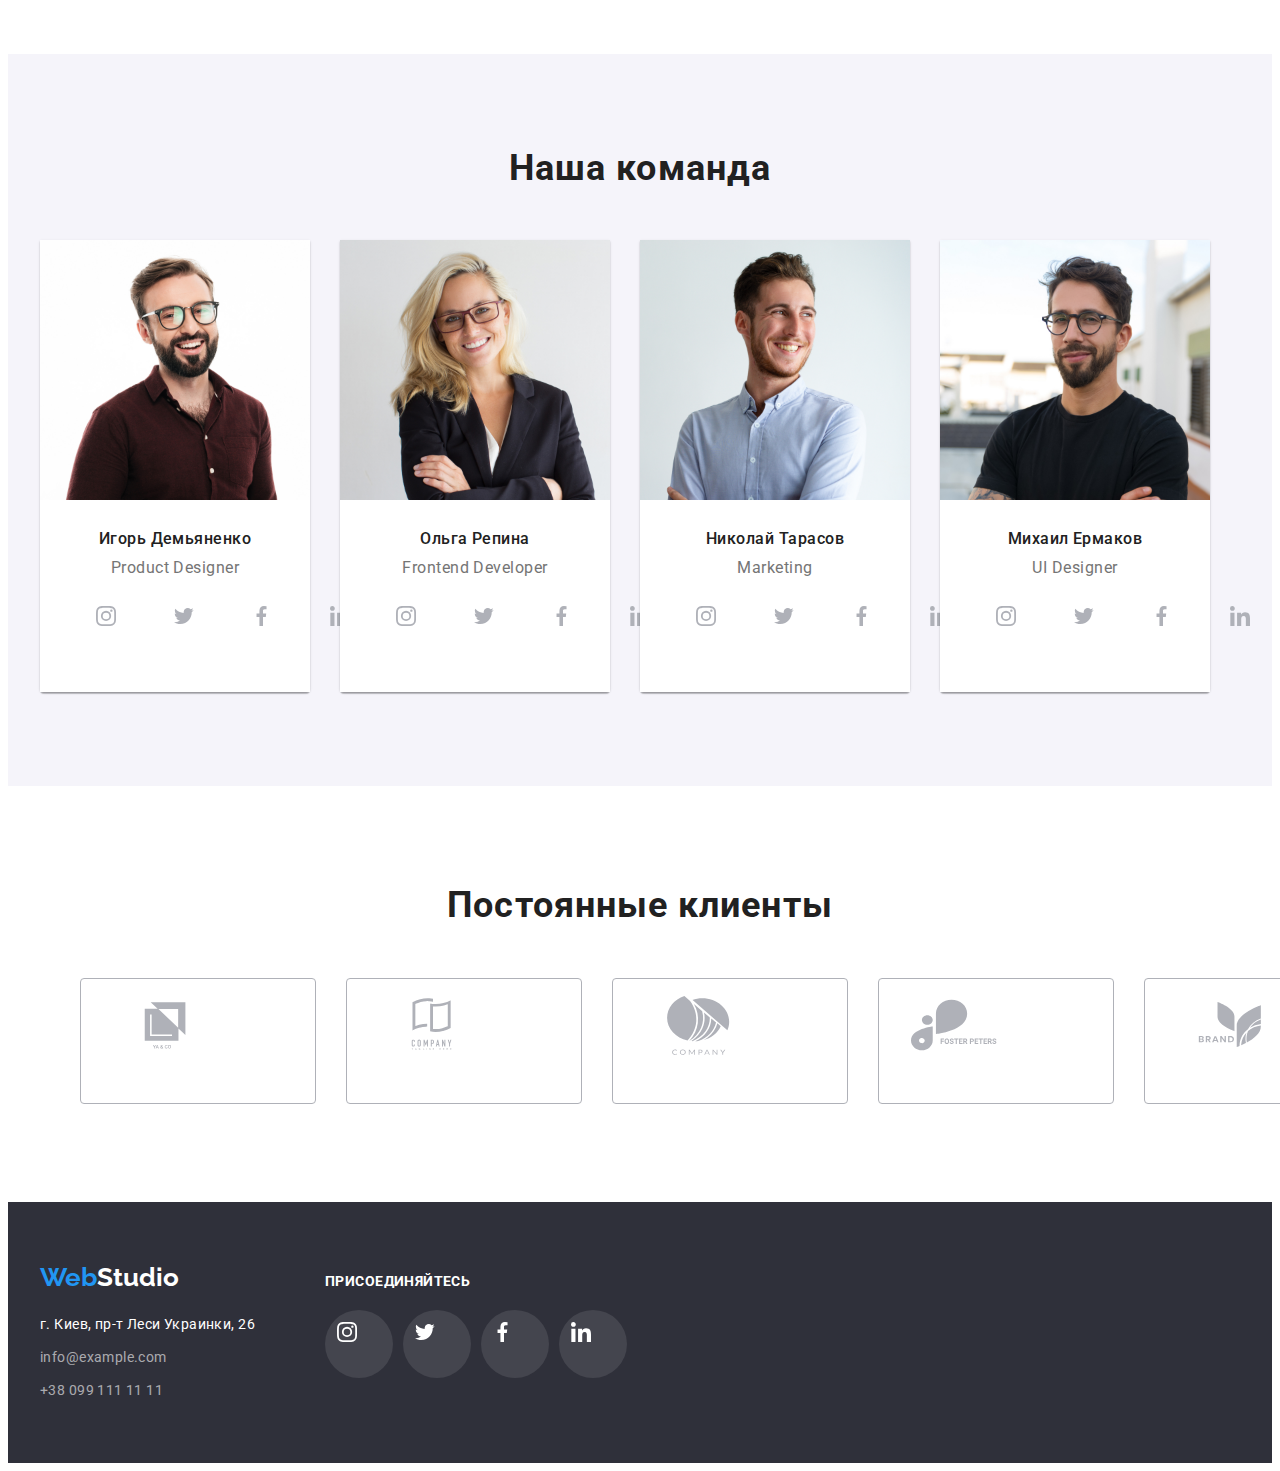
==== commit e0223df8: "index done" ====
--- a/index.html
+++ b/index.html
@@ -233,28 +233,39 @@
     <section class="clients">
         <div class="container">
         <h2 class="clients-title">Постоянные клиенты</h2>
-        <div class="clients-thumb">
+        <ul class="clients-thumb">
+            <li class="clients-list"> <a class="clients-link" href="">
            <svg class="clients-border" width="170" height="92">
                <use class="clients-icon" href="./images/icons.svg#icon-Logo" width="106" height="60"></use>
-           </svg>
+           </svg> </a>
+           </li>
+           <li class="clients-list">
+               <a class="clients-link" href="">
             <svg class="clients-border" width="170" height="92">
                 <use class="clients-icon" href="./images/icons.svg#icon-Logo4" width="106" height="60"></use>
-            </svg>
-          
+            </svg> </a>
+            </li>
+            <li class="clients-list"> <a class="clients-link" href="">
             <svg class="clients-border" width="170" height="92">
                 <use class="clients-icon" href="./images/icons.svg#icon-logo1" width="106" height="60"></use>
-            </svg>
+            </svg> </a>
+            </li>
+            <li class="clients-list"> <a class="clients-link" href="">
             <svg class="clients-border" width="170" height="92">
                 <use class="clients-icon" href="./images/icons.svg#icon-Logo5" width="106" height="60"></use>
-            </svg>
+            </svg> </a>
+            </li>
+            <li class="clients-list"> <a class="clients-link" href="">
             <svg class="clients-border" width="170" height="92">
                 <use class="clients-icon" href="./images/icons.svg#icon-Logo3" width="106" height="60"></use>
-            </svg>
+            </svg> </a>
+            </li>
+            <li class="clients-list"> <a class="clients-link" href="">
             <svg class="clients-border" width="170" height="92">
                 <use class="clients-icon" href="./images/icons.svg#icon-Logo2" width="106" height="60"></use>
-            </svg>
-           
-        </div>
+            </svg> </a>
+           </li>
+        </ul>
         </div>
     </section>
 
--- a/css/styles.css
+++ b/css/styles.css
@@ -539,12 +539,18 @@
   border: 1px solid #afb1b8;
   border-radius: 4px;
   padding: 16px 32px;
+  fill: #afb1b8;
+}
+.clients-border:hover,
+.clients-border:focus {
+  fill: var(--accent-color);
+  border: 1px solid var(--accent-color);
 }
 
 .clients-icon {
   display: block;
 }
 
-.clients-border:not(:last-child) {
+.clients-list:not(:last-child) {
   margin-right: 30px;
 }
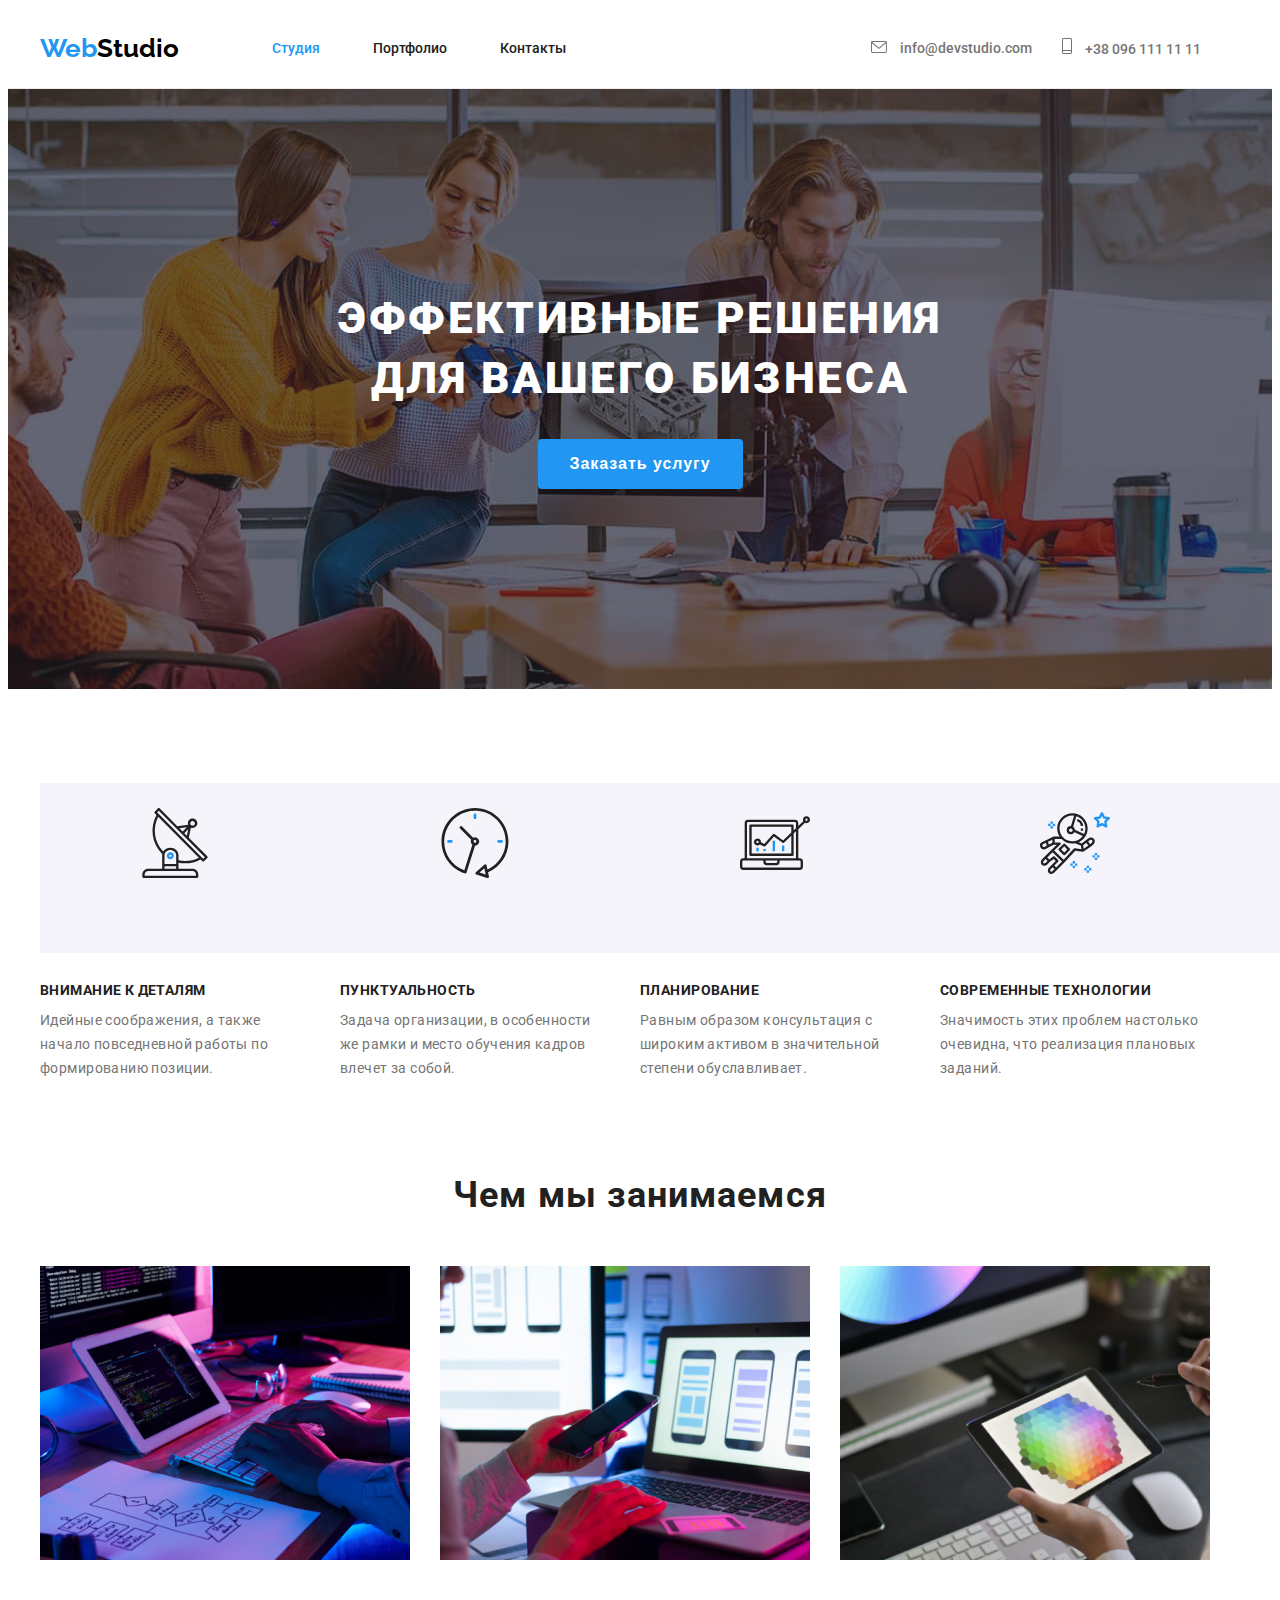
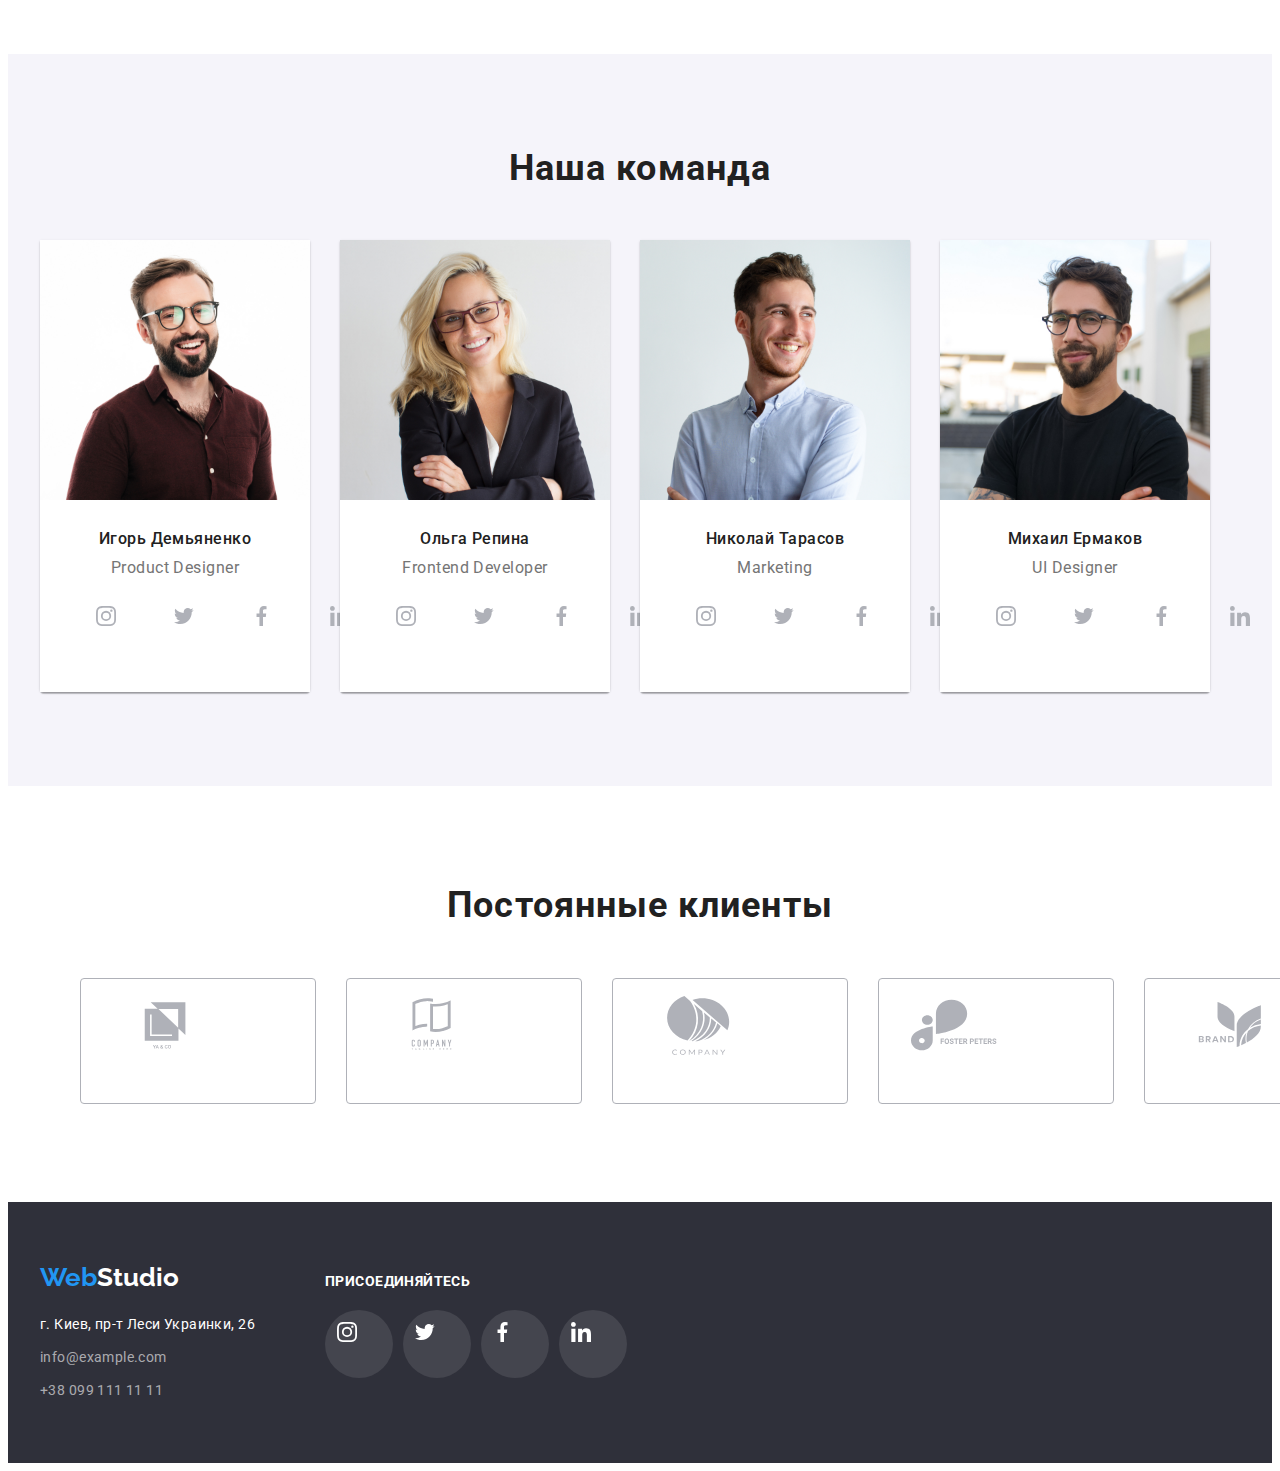
==== commit 9ce73fa4: "Done!" ====
--- a/index.html
+++ b/index.html
@@ -100,23 +100,23 @@
                 <p lang="en">Product Designer</p>
                 <ul class="icon-thumb">
                 <li class="item-icon"> 
-                <a class="icon" href="https://www.instagram.com" alt="Инстаграм" width="44" height="44" >
+                <a class="icon" href="https://www.instagram.com" >
                 <svg width="20" height="20"><use href="./images/icons.svg#icon-instagramgrey"></use>
                 </svg>
                 </a>
                 </li>
-                <li class="item-icon"> <a class="icon" href="https://www.twitter.com" alt="Твиттер" width="44" height="44">
+                <li class="item-icon"> <a class="icon" href="https://www.twitter.com" >
                         <svg width="20" height="20">
                             <use href="./images/icons.svg#icon-twittergrey"></use>
                         </svg >
                     </a></li>
 
-                    <li class="item-icon"> <a class="icon" href="https://www.facebook.com" alt="Фэйсбук" width="44" height="44">
+                    <li class="item-icon"> <a class="icon" href="https://www.facebook.com">
                             <svg width="20" height="20">
                                 <use href="./images/icons.svg#icon-facebookgrey"></use>
                             </svg>
                         </a></li>
-                        <li class="item-icon"> <a class="icon" href="https://www.linkedin.com" alt="Линкедин" width="44" height="44">
+                        <li class="item-icon"> <a class="icon" href="https://www.linkedin.com">
                                 <svg width="20" height="20">
                                     <use href="./images/icons.svg#icon-linkedingrey"></use>
                                 </svg>
@@ -133,24 +133,24 @@
                             <p lang="en">Frontend Developer</p>
                             <ul class="icon-thumb">
                                 <li class="item-icon">
-                                    <a class="icon" href="https://www.instagram.com" alt="Инстаграм" width="44" height="44">
+                                    <a class="icon" href="https://www.instagram.com">
                                         <svg width="20" height="20">
                                             <use href="./images/icons.svg#icon-instagramgrey"></use>
                                         </svg>
                                     </a>
                                 </li>
-                                <li class="item-icon"> <a class="icon" href="https://www.twitter.com" alt="Твиттер" width="44" height="44">
+                                <li class="item-icon"> <a class="icon" href="https://www.twitter.com">
                                         <svg width="20" height="20">
                                             <use href="./images/icons.svg#icon-twittergrey"></use>
                                         </svg>
                                     </a></li>
                             
-                                <li class="item-icon"> <a class="icon" href="https://www.facebook.com" alt="Фэйсбук" width="44" height="44">
+                                <li class="item-icon"> <a class="icon" href="https://www.facebook.com">
                                         <svg width="20" height="20">
                                             <use href="./images/icons.svg#icon-facebookgrey"></use>
                                         </svg>
                                     </a></li>
-                                <li class="item-icon"> <a class="icon" href="https://www.linkedin.com" alt="Линкедин" width="44" height="44">
+                                <li class="item-icon"> <a class="icon" href="https://www.linkedin.com">
                                         <svg width="20" height="20">
                                             <use href="./images/icons.svg#icon-linkedingrey"></use>
                                         </svg>
@@ -167,24 +167,24 @@
                                 <p lang="en">Marketing</p>
                                 <ul class="icon-thumb">
                                     <li class="item-icon">
-                                        <a class="icon" href="https://www.instagram.com" alt="Инстаграм" width="44" height="44">
+                                        <a class="icon" href="https://www.instagram.com">
                                             <svg width="20" height="20">
                                                 <use href="./images/icons.svg#icon-instagramgrey"></use>
                                             </svg>
                                         </a>
                                     </li>
-                                    <li class="item-icon"> <a class="icon" href="https://www.twitter.com" alt="Твиттер" width="44" height="44">
+                                    <li class="item-icon"> <a class="icon" href="https://www.twitter.com">
                                             <svg width="20" height="20">
                                                 <use href="./images/icons.svg#icon-twittergrey"></use>
                                             </svg>
                                         </a></li>
                                 
-                                    <li class="item-icon"> <a class="icon" href="https://www.facebook.com" alt="Фэйсбук" width="44" height="44">
+                                    <li class="item-icon"> <a class="icon" href="https://www.facebook.com">
                                             <svg width="20" height="20">
                                                 <use href="./images/icons.svg#icon-facebookgrey"></use>
                                             </svg>
                                         </a></li>
-                                    <li class="item-icon"> <a class="icon" href="https://www.linkedin.com" alt="Линкедин" width="44" height="44">
+                                    <li class="item-icon"> <a class="icon" href="https://www.linkedin.com">
                                             <svg width="20" height="20">
                                                 <use href="./images/icons.svg#icon-linkedingrey"></use>
                                             </svg>
@@ -202,24 +202,24 @@
                                     <ul class="icon-thumb">
 
                                         <li class="item-icon">
-                                            <a class="icon" href="https://www.instagram.com" alt="Инстаграм">
+                                            <a class="icon" href="https://www.instagram.com">
                                                 <svg width="20" height="20">
                                                     <use href="./images/icons.svg#icon-instagramgrey"></use>
                                                 </svg>
                                             </a>
                                         </li>
-                                        <li class="item-icon"> <a class="icon" href="https://www.twitter.com" alt="Твиттер" width="44" height="44">
+                                        <li class="item-icon"> <a class="icon" href="https://www.twitter.com">
                                                 <svg width="20" height="20">
                                                     <use href="./images/icons.svg#icon-twittergrey"></use>
                                                 </svg>
                                             </a></li>
                                     
-                                        <li class="item-icon"> <a class="icon" href="https://www.facebook.com" alt="Фэйсбук" width="44" height="44">
+                                        <li class="item-icon"> <a class="icon" href="https://www.facebook.com">
                                                 <svg width="20" height="20">
                                                     <use href="./images/icons.svg#icon-facebookgrey"></use>
                                                 </svg>
                                             </a></li>
-                                        <li class="item-icon"> <a class="icon" href="https://www.linkedin.com" alt="Линкедин" width="44" height="44">
+                                        <li class="item-icon"> <a class="icon" href="https://www.linkedin.com">
                                                 <svg width="20" height="20">
                                                     <use href="./images/icons.svg#icon-linkedingrey"></use>
                                                 </svg>
@@ -286,24 +286,24 @@
                 <h2 class="footer-title">Присоединяйтесь</h2>
                 <ul class="icon-list">
                     <li class="item-icon">
-                        <a class="footer-icon" href="https://www.instagram.com" alt="Инстаграм" width="44" height="44">
+                        <a class="footer-icon" href="https://www.instagram.com">
                             <svg width="20" height="20">
                                 <use href="./images/icons.svg#icon-instagramgrey"></use>
                             </svg>
                         </a>
                     </li>
-                    <li class="item-icon"> <a class="footer-icon" href="https://www.twitter.com" alt="Твиттер" width="44" height="44">
+                    <li class="item-icon"> <a class="footer-icon" href="https://www.twitter.com">
                             <svg width="20" height="20">
                                 <use href="./images/icons.svg#icon-twittergrey"></use>
                             </svg>
                         </a></li>
                 
-                    <li class="item-icon"> <a class="footer-icon" href="https://www.facebook.com" alt="Фэйсбук" width="44" height="44">
+                    <li class="item-icon"> <a class="footer-icon" href="https://www.facebook.com">
                             <svg width="20" height="20">
                                 <use href="./images/icons.svg#icon-facebookgrey"></use>
                             </svg>
                         </a></li>
-                    <li class="item-icon"> <a class="footer-icon" href="https://www.linkedin.com" alt="Линкедин" width="44" height="44">
+                    <li class="item-icon"> <a class="footer-icon" href="https://www.linkedin.com">
                             <svg width="20" height="20">
                                 <use href="./images/icons.svg#icon-linkedingrey"></use>
                             </svg>
--- a/css/styles.css
+++ b/css/styles.css
@@ -170,7 +170,10 @@
 .filter-button:focus {
   color: var(--header-background-color);
   background-color: var(--accent-color);
-}
+  box-shadow: 0px 3px 1px rgba(0, 0, 0, 0.1), 0px 1px 2px rgba(0, 0, 0, 0.08),
+    0px 2px 2px rgba(0, 0, 0, 0.12);
+}
+
 /* Карточки Портфолио */
 
 .project {
@@ -192,6 +195,10 @@
 }
 .project-list:nth-child(3n) {
   margin-right: 0;
+}
+.project-list:hover {
+  box-shadow: 0px 1px 1px rgba(0, 0, 0, 0.12), 0px 4px 4px rgba(0, 0, 0, 0.06),
+    1px 4px 6px rgba(0, 0, 0, 0.16);
 }
 
 .project-link {
@@ -324,7 +331,14 @@
 .hero-section {
   padding-bottom: 200px;
   padding-top: 200px;
-  background: var(--footer-background-color);
+  max-width: 1600px;
+  margin-left: auto;
+  margin-right: auto;
+  background-position: center;
+  background-repeat: no-repeat;
+  background-color: #c4c4c4;
+  background-image: linear-gradient(to right, rgba(47, 48, 58, 0.4), rgba(47, 48, 58, 0.4)),
+    url(../images/hero-background.jpg);
 }
 
 .hero-title {
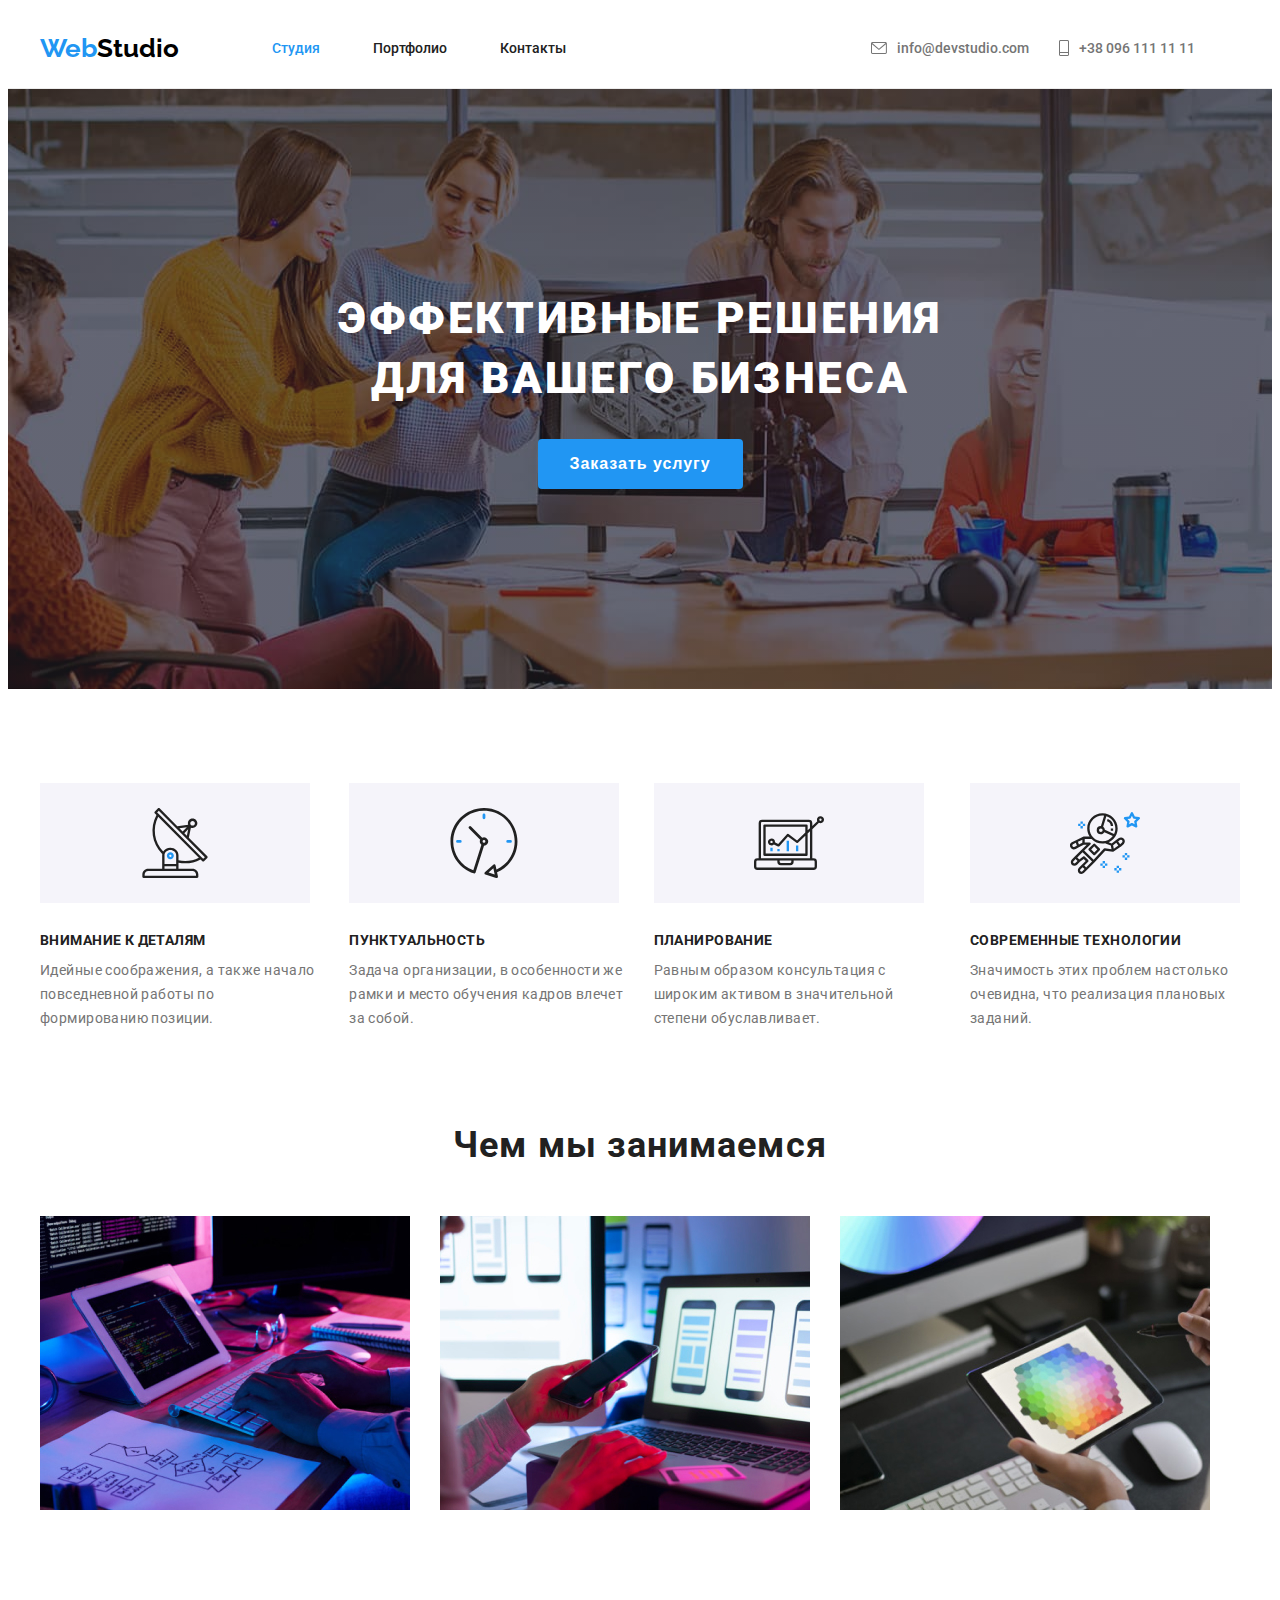
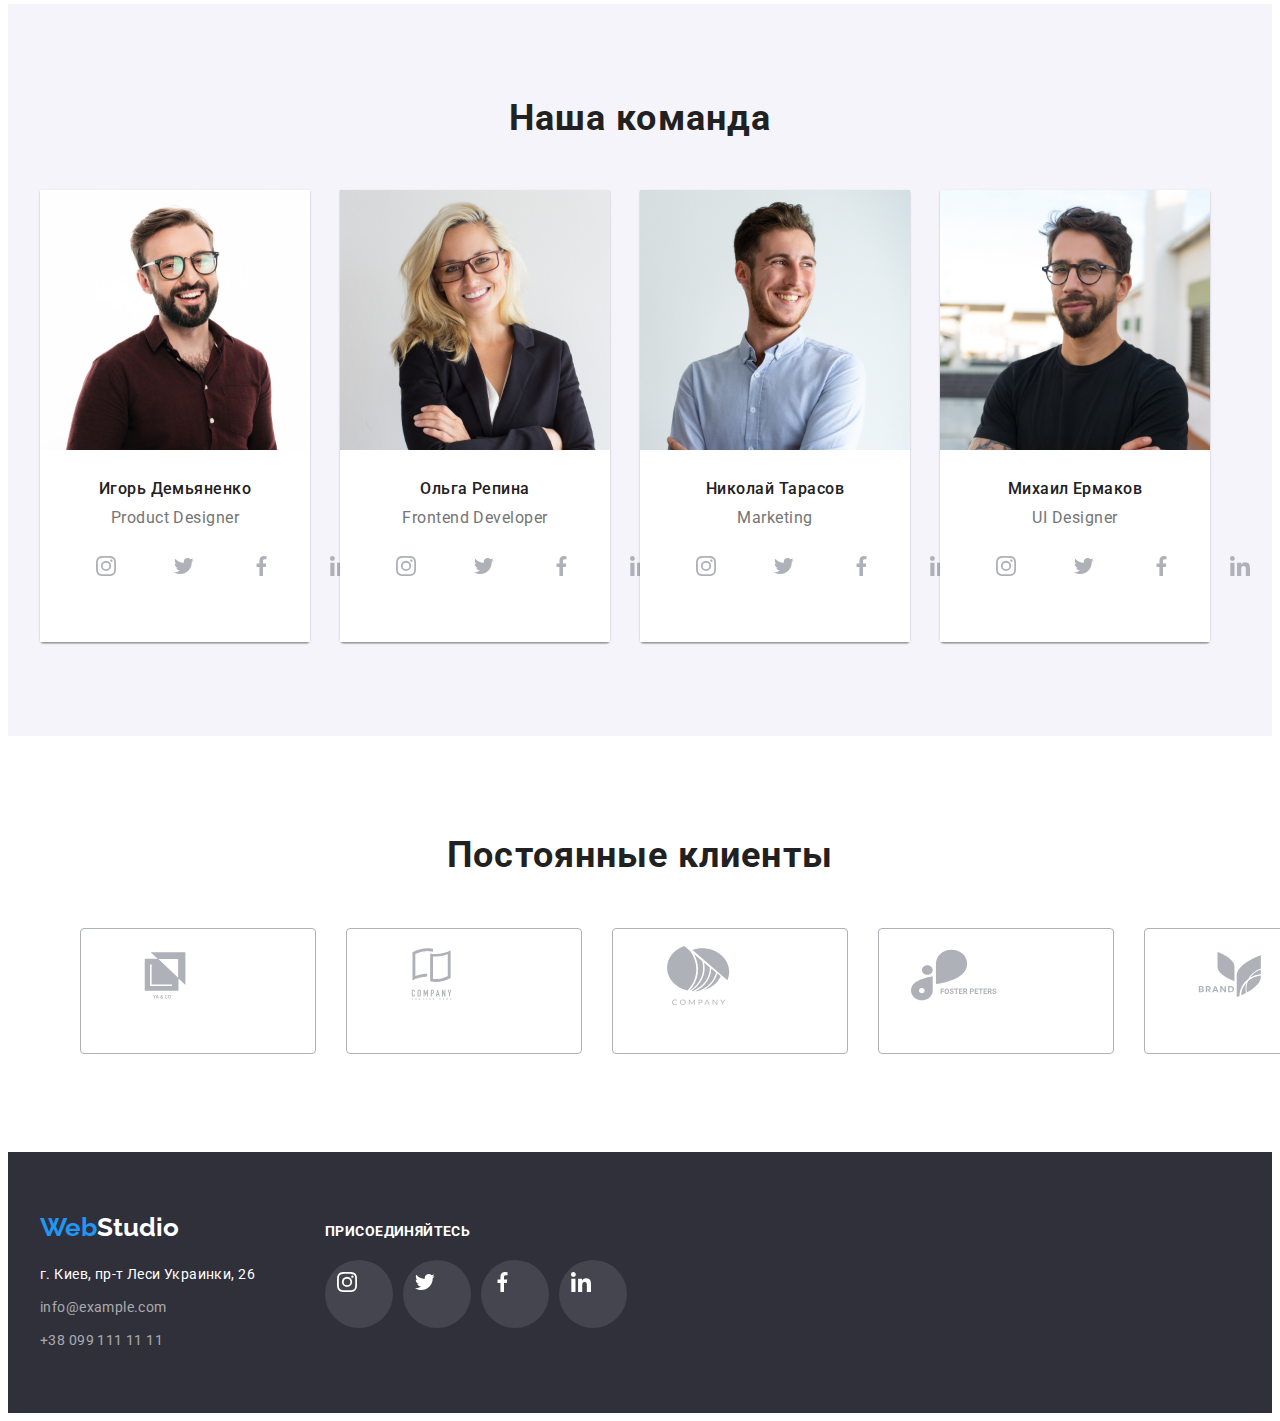
==== commit 4aa88753: "переделал иконки хедер и пропертис" ====
--- a/index.html
+++ b/index.html
@@ -54,23 +54,36 @@
             <div class="container">
             <h2 class="visually-hidden">Наши возможности</h2>
             <ul class="properties">
-                <li class="item"><svg class="icon" width="270" height="120">
-                    <use href="./images/icons.svg#icon-radar" width="70" height="70" ></use>
-                </svg><h3>Внимание к деталям</h3>
+                <li>
+                    <div class="item">
+                        <svg class="icon" width="70" height="70">
+                    <use href="./images/icons.svg#icon-radar" ></use>
+                </svg>
+                </div>
+                <h3>Внимание к деталям</h3>
                 <p>Идейные соображения, а также начало повседневной работы по формированию позиции. </p></li>
-                <li  class="item"><svg class="icon" width="270" height="120">
-                    <use href="./images/icons.svg#icon-clock" width="70" height="70"></use>
+                <li>
+                    <div class="item"><svg class="icon" width="70" height="70">
+                    <use href="./images/icons.svg#icon-clock"></use>
                 </svg>
+                </div>
                 <h3>Пунктуальность</h3>
                 <p>Задача организации, в особенности же рамки и место обучения кадров влечет за собой.</p></li>
-                <li  class="item"><svg class="icon" width="270" height="120">
-                    <use href="./images/icons.svg#icon-computer" width="70" height="70"></use>
+                <li>
+                    <div class="item">
+                    <svg class="icon" width="70" height="70">
+                    <use href="./images/icons.svg#icon-computer"></use>
                     </svg>
+                    </div>
                     <h3>Планирование</h3>
                 <p>Равным образом консультация с широким активом в значительной степени обуславливает.</p></li>
-                <li  class="item"><svg class="icon" width="270" height="120">
-                    <use href="./images/icons.svg#icon-astronaut" width="70" height="70"></use>
-                    </svg><h3>Современные технологии</h3>
+                <li>
+                    <div  class="item">
+                        <svg class="icon" width="70" height="70">
+                    <use href="./images/icons.svg#icon-astronaut"></use>
+                    </svg>
+                    </div>
+                    <h3>Современные технологии</h3>
                 <p>Значимость этих проблем настолько очевидна, что реализация плановых заданий.</p></li>
             </ul>
             </div>
--- a/css/styles.css
+++ b/css/styles.css
@@ -119,6 +119,10 @@
   color: var(--contact-color);
   fill: var(--contact-color);
 }
+.link-icon {
+  display: flex;
+  align-items: center;
+}
 .link-icon .icon {
   margin-right: 10px;
 }
@@ -392,11 +396,17 @@
 .properties-title {
   margin: 0;
 }
-.properties > .item {
+.properties .item {
+  display: inline-flex;
+  align-items: center;
+  justify-content: center;
   width: 270px;
-}
-
-.properties > .item:not(:last-child) {
+  height: 120px;
+  background-color: var(--accent-background-color);
+  margin-bottom: 30px;
+}
+
+.properties > :not(:last-child) {
   margin-right: 30px;
 }
 .properties h3 {
@@ -416,12 +426,7 @@
   letter-spacing: 0.03em;
   color: var(--contact-color);
 }
-.properties .icon {
-  display: block;
-  background-color: var(--accent-background-color);
-  padding: 25px 100px;
-  margin-bottom: 30px;
-}
+
 /* About main */
 .about-us {
   background-color: var(--background-color);
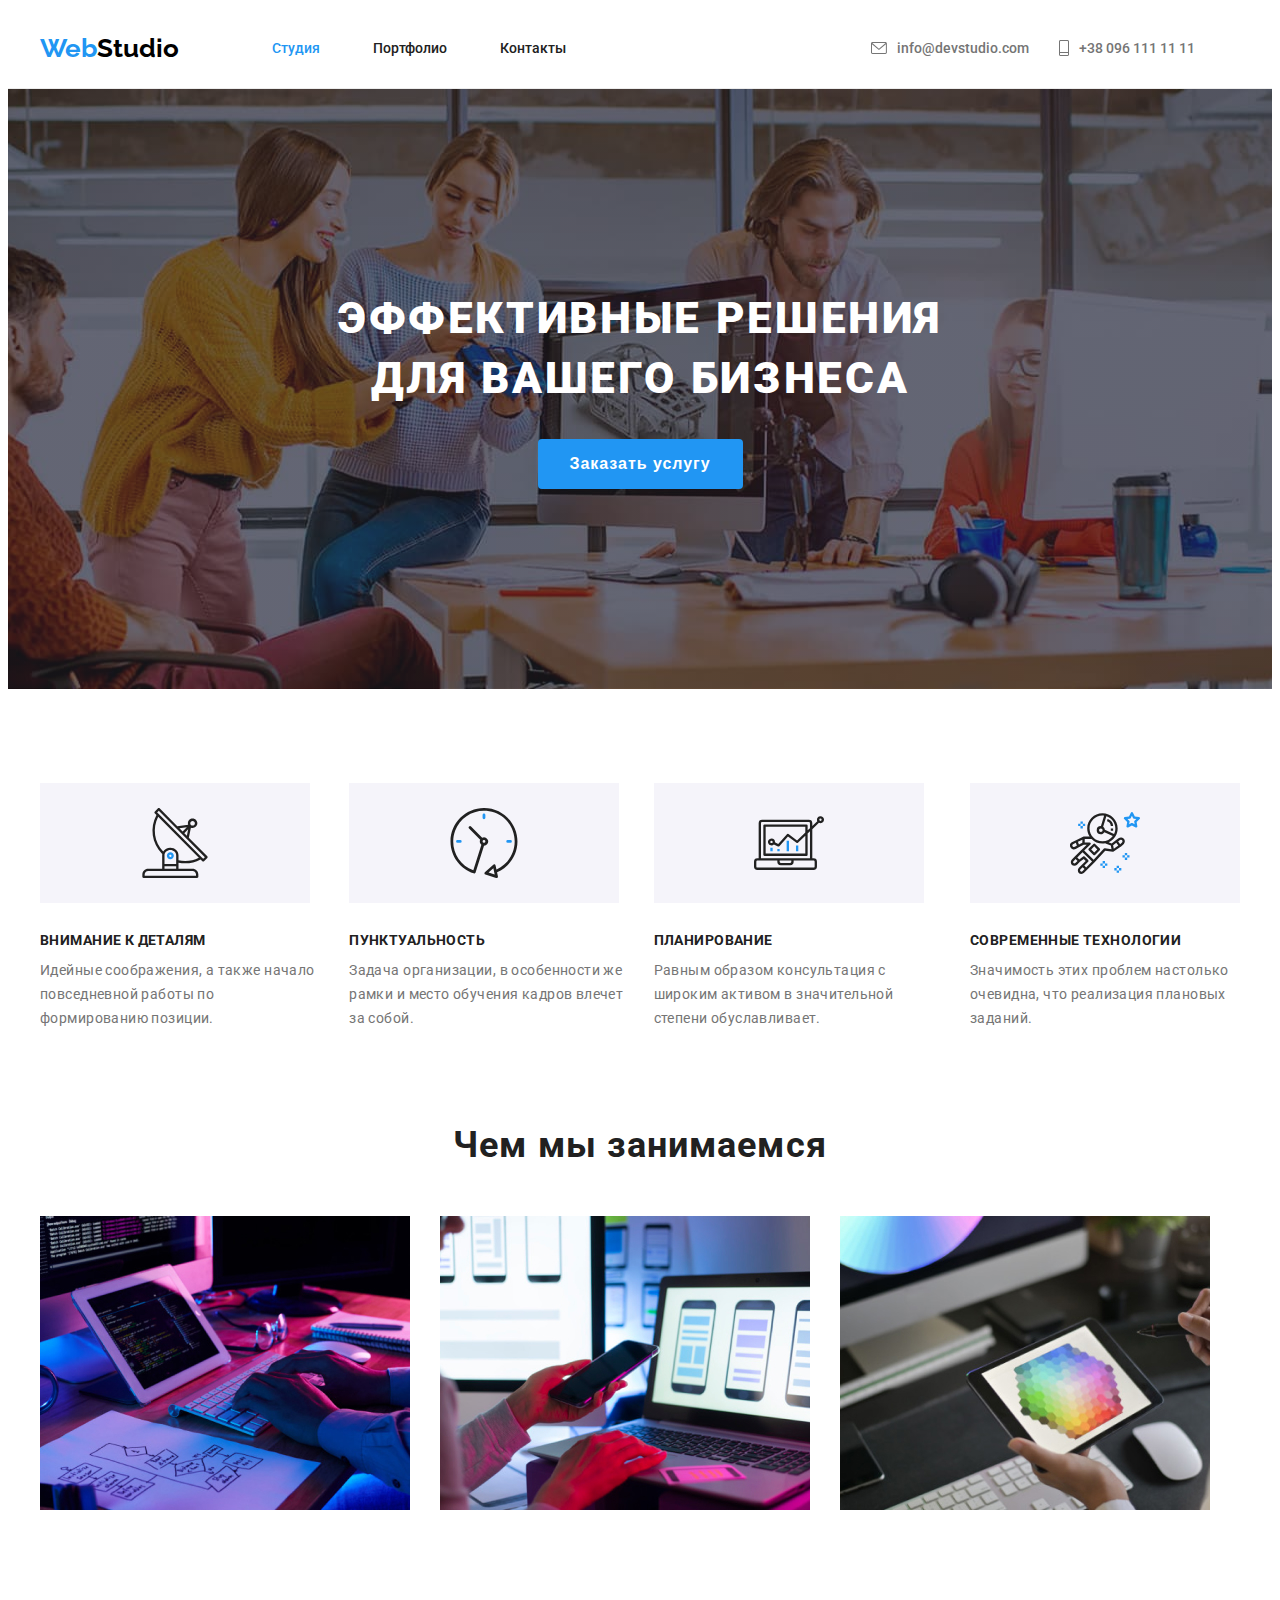
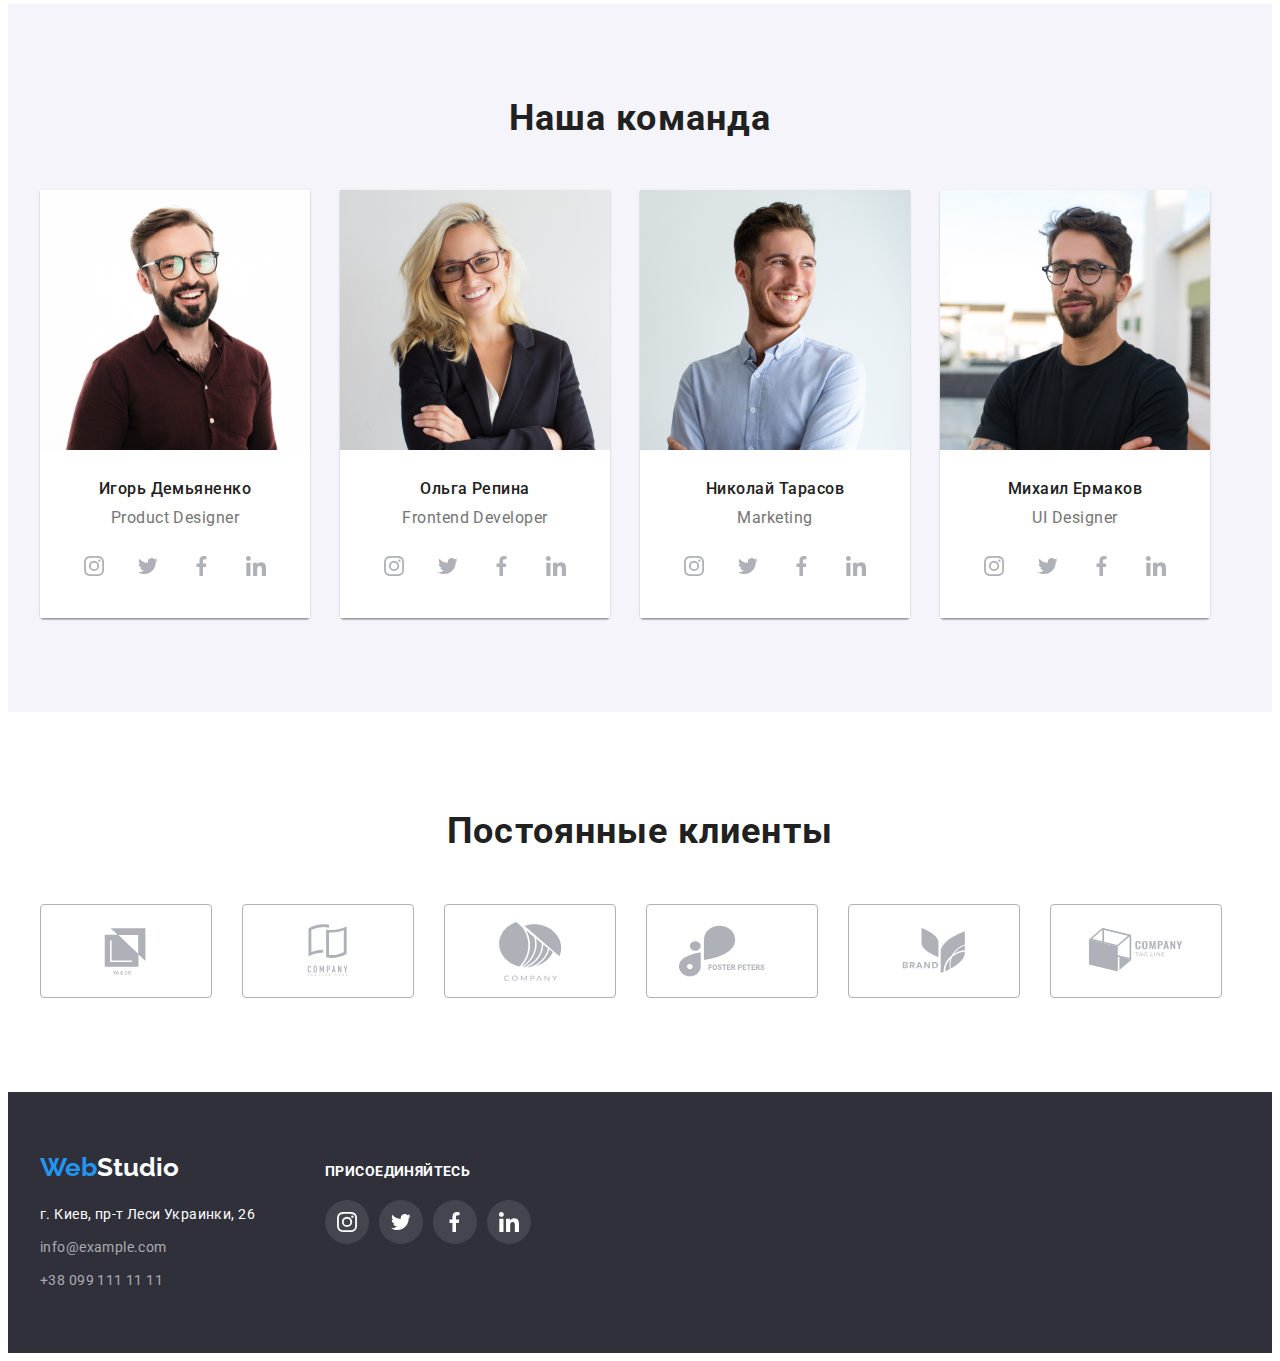
==== commit 311407a7: "доделал правки" ====
--- a/index.html
+++ b/index.html
@@ -248,34 +248,34 @@
         <h2 class="clients-title">Постоянные клиенты</h2>
         <ul class="clients-thumb">
             <li class="clients-list"> <a class="clients-link" href="">
-           <svg class="clients-border" width="170" height="92">
-               <use class="clients-icon" href="./images/icons.svg#icon-Logo" width="106" height="60"></use>
+           <svg class="clients-border" width="106" height="60">
+               <use class="clients-icon" href="./images/icons.svg#icon-Logo" ></use>
            </svg> </a>
            </li>
            <li class="clients-list">
                <a class="clients-link" href="">
-            <svg class="clients-border" width="170" height="92">
-                <use class="clients-icon" href="./images/icons.svg#icon-Logo4" width="106" height="60"></use>
+            <svg class="clients-border" width="106" height="60">
+                <use class="clients-icon" href="./images/icons.svg#icon-Logo4"></use>
             </svg> </a>
             </li>
             <li class="clients-list"> <a class="clients-link" href="">
-            <svg class="clients-border" width="170" height="92">
-                <use class="clients-icon" href="./images/icons.svg#icon-logo1" width="106" height="60"></use>
+            <svg class="clients-border" width="106" height="60">
+                <use class="clients-icon" href="./images/icons.svg#icon-logo1" ></use>
             </svg> </a>
             </li>
             <li class="clients-list"> <a class="clients-link" href="">
-            <svg class="clients-border" width="170" height="92">
-                <use class="clients-icon" href="./images/icons.svg#icon-Logo5" width="106" height="60"></use>
+            <svg class="clients-border" width="106" height="60">
+                <use class="clients-icon" href="./images/icons.svg#icon-Logo5"></use>
             </svg> </a>
             </li>
             <li class="clients-list"> <a class="clients-link" href="">
-            <svg class="clients-border" width="170" height="92">
-                <use class="clients-icon" href="./images/icons.svg#icon-Logo3" width="106" height="60"></use>
+            <svg class="clients-border" width="106" height="60">
+                <use class="clients-icon" href="./images/icons.svg#icon-Logo3"></use>
             </svg> </a>
             </li>
             <li class="clients-list"> <a class="clients-link" href="">
-            <svg class="clients-border" width="170" height="92">
-                <use class="clients-icon" href="./images/icons.svg#icon-Logo2" width="106" height="60"></use>
+            <svg class="clients-border" width="106" height="60">
+                <use class="clients-icon" href="./images/icons.svg#icon-Logo2"></use>
             </svg> </a>
            </li>
         </ul>
--- a/css/styles.css
+++ b/css/styles.css
@@ -30,6 +30,7 @@
 p,
 ul {
   margin: 0;
+  padding: 0;
 }
 
 .visually-hidden {
@@ -200,13 +201,17 @@
 .project-list:nth-child(3n) {
   margin-right: 0;
 }
-.project-list:hover {
+.project-link:hover,
+.project-link:focus {
   box-shadow: 0px 1px 1px rgba(0, 0, 0, 0.12), 0px 4px 4px rgba(0, 0, 0, 0.06),
     1px 4px 6px rgba(0, 0, 0, 0.16);
 }
 
 .project-link {
+  display: block;
   text-decoration: none;
+  width: 100%;
+  height: 100%;
 }
 
 .project-link .project-text {
@@ -247,7 +252,7 @@
 }
 .footer-section .container {
   display: flex;
-  align-items: flex-start;
+  align-items: baseline;
 }
 .footer-title {
   font-weight: 700;
@@ -284,10 +289,11 @@
 }
 
 .item-icon .footer-icon {
-  display: block;
+  display: flex;
+  justify-content: center;
+  align-items: center;
   width: 44px;
   height: 44px;
-  padding: 12px;
   border-radius: 50%;
   fill: var(--header-background-color);
   background-color: rgba(255, 255, 255, 0.1);
@@ -326,7 +332,6 @@
 }
 
 .social-list {
-  margin-top: 12px;
   margin-left: 70px;
 }
 
@@ -485,27 +490,25 @@
 
 .card-content {
   text-align: center;
-  padding-top: 30px;
-  padding-bottom: 30px;
+  padding: 30px 32px;
   background-color: var(--header-background-color);
 }
 .icon-thumb {
-  width: 270px;
-  display: flex;
-  align-items: center;
-  padding-top: 16px;
-  padding-left: 32px;
-  padding-right: 32px;
+  display: flex;
+  align-items: center;
+  margin-top: 16px;
+  padding: 0;
 }
 .item-icon:not(:last-child) {
   margin-right: 10px;
 }
 
 .item-icon .icon {
-  display: block;
+  display: flex;
+  justify-content: center;
+  align-items: center;
   width: 44px;
   height: 44px;
-  padding: 12px;
   border-radius: 50%;
   fill: #afb1b8;
   cursor: pointer;
@@ -538,30 +541,32 @@
   padding-bottom: 94px;
   background-color: var(--header-background-color);
 }
-
-.clients-thumb {
-  display: flex;
-}
-.clients-title {
-  font-weight: 700;
-  font-size: 36px;
-  line-height: 1.16;
-  letter-spacing: 0.03em;
-  color: var(--brand-color);
-  text-align: center;
-  margin-bottom: 51px;
-}
-
-.clients-border {
+.clients-list {
   width: 170px;
   height: 92px;
   border: 1px solid #afb1b8;
   border-radius: 4px;
-  padding: 16px 32px;
   fill: #afb1b8;
 }
-.clients-border:hover,
-.clients-border:focus {
+.clients-border {
+  fill: inherit;
+}
+
+.clients-thumb {
+  display: flex;
+}
+.clients-title {
+  font-weight: 700;
+  font-size: 36px;
+  line-height: 1.16;
+  letter-spacing: 0.03em;
+  color: var(--brand-color);
+  text-align: center;
+  margin-bottom: 51px;
+}
+
+.clients-list:hover,
+.clients-list:focus {
   fill: var(--accent-color);
   border: 1px solid var(--accent-color);
 }
@@ -573,3 +578,10 @@
 .clients-list:not(:last-child) {
   margin-right: 30px;
 }
+.clients-link {
+  display: flex;
+  justify-content: center;
+  align-items: center;
+  width: 100%;
+  height: 100%;
+}
